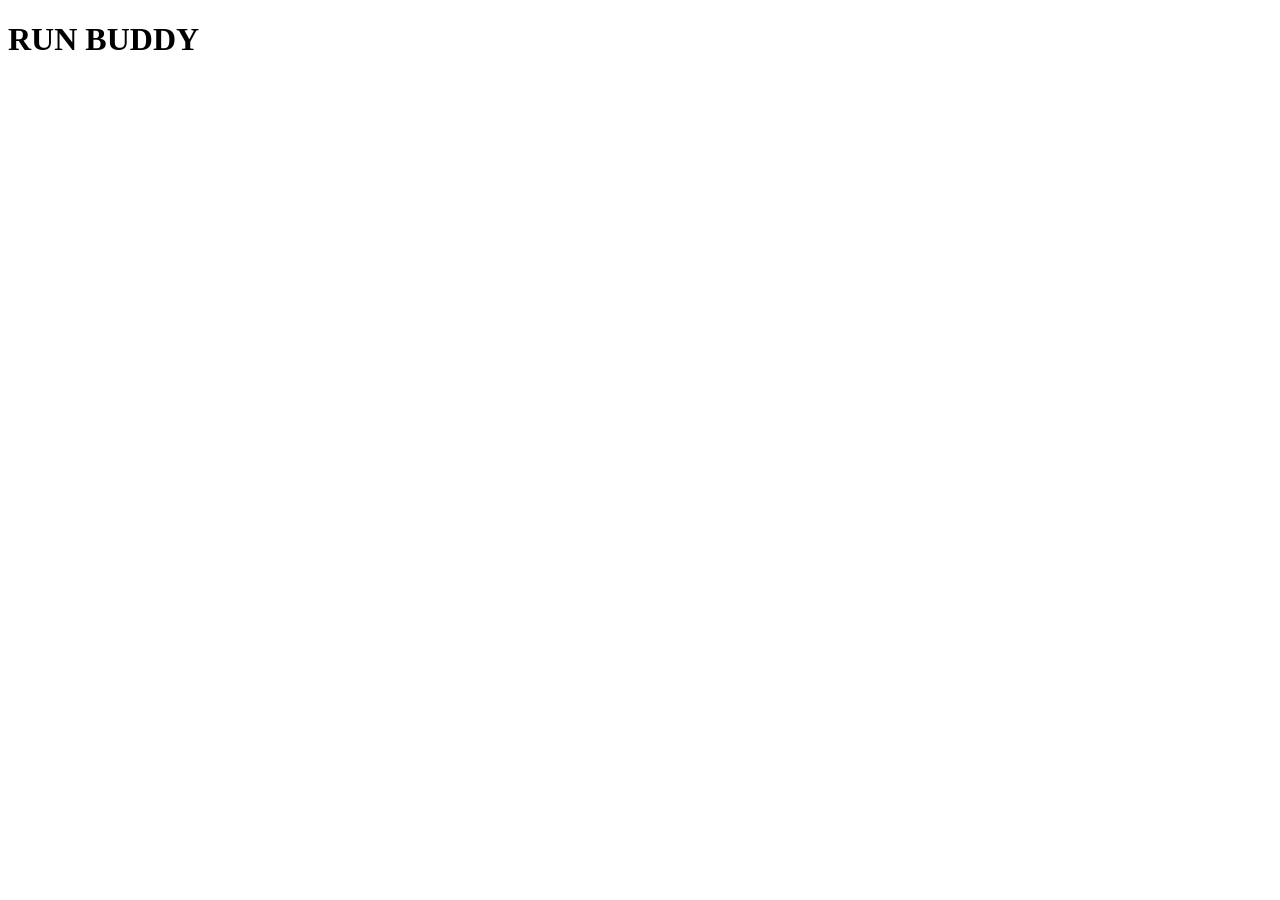
==== index.html @ 057d1fee "html outline and gitignore" ====
<!DOCTYPE html>
<html lang="en">
    <head>
        <meta charset ="UTF-8">
        <title>Run Buddy</title>
    </head>
    <body>
        <div>
            <h1>RUN BUDDY</h1>
          </div>
    </body>
</html>
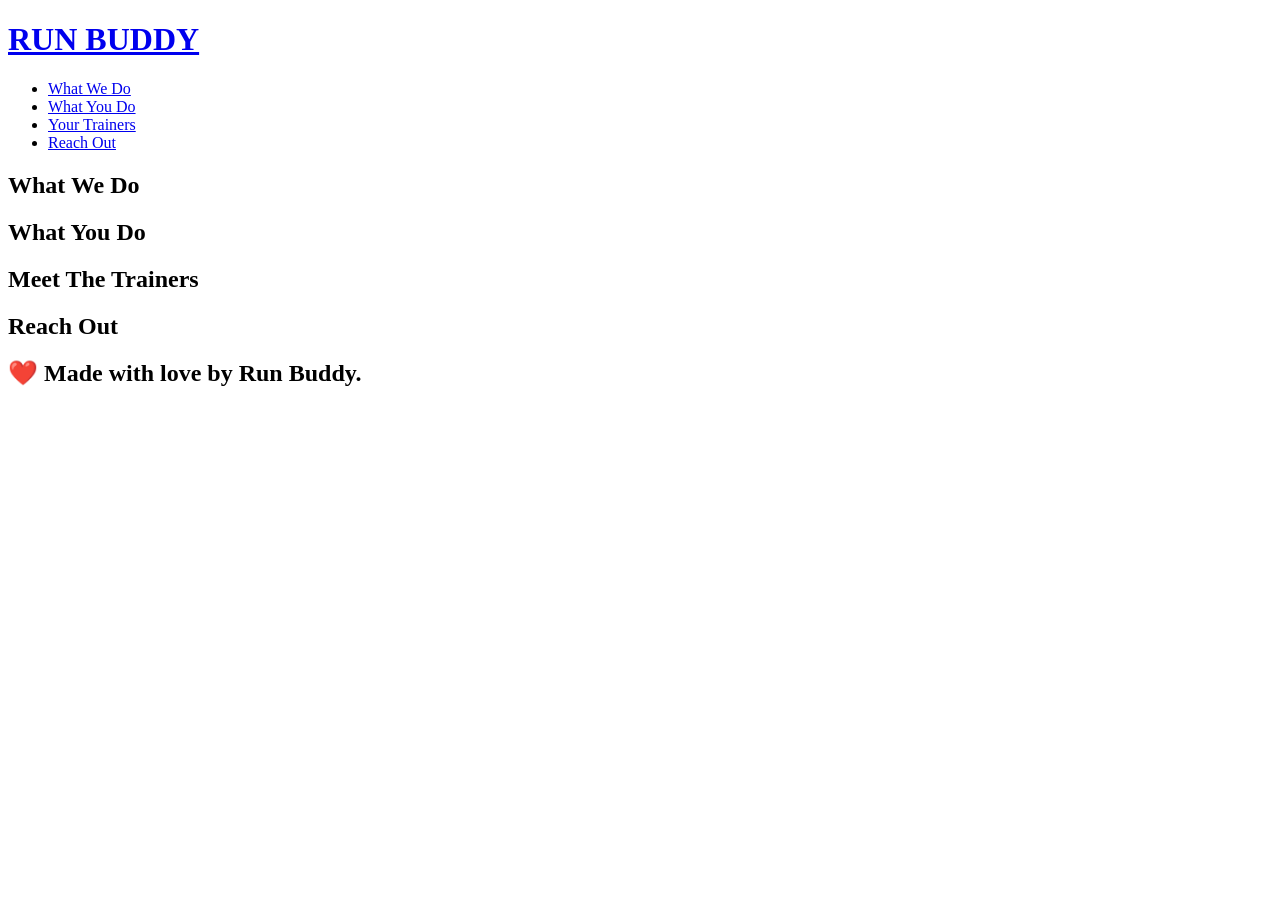
==== commit 2db22060: "index update" ====
--- a/index.html
+++ b/index.html
@@ -4,9 +4,55 @@
         <meta charset ="UTF-8">
         <title>Run Buddy</title>
     </head>
-    <body>
-        <div>
-            <h1>RUN BUDDY</h1>
-          </div>
-    </body>
+    <!-- navigation -->
+<header>
+    <h1>
+        <a href="/">RUN BUDDY</a>
+    </h1>
+    <nav>
+        <ul>
+            <li>
+                <a href="#what-we-do">What We Do</a>
+            </li>
+            <li>
+                <a href="#What-you-do">What You Do</a>
+            </li>
+            <li>
+                <a href="#your-trainers">Your Trainers</a>
+            </li>
+            <li>
+                <a href="#reach-out">Reach Out</a>
+            </li>  
+        </ul>
+    </nav>
+  </header>
+  
+  <!-- hero/jumbotron -->
+  <section>
+  </section>
+  
+  <!-- "what we do" section -->
+  <section>
+    <h2>What We Do</h2>
+  </section>
+  
+  <!-- "what you do" section -->
+  <section>
+    <h2>What You Do</h2>
+  </section>
+  
+  <!-- "meet the trainers" section -->
+  <section>
+    <h2>Meet The Trainers</h2>
+  </section>
+  
+  <!-- "reach out" section -->
+  <section>
+    <h2>Reach Out</h2>
+  </section>
+  
+  <!-- footer -->
+  <footer>
+    <h2>❤️ Made with love by Run Buddy.</h2>
+  </footer>
 </html>
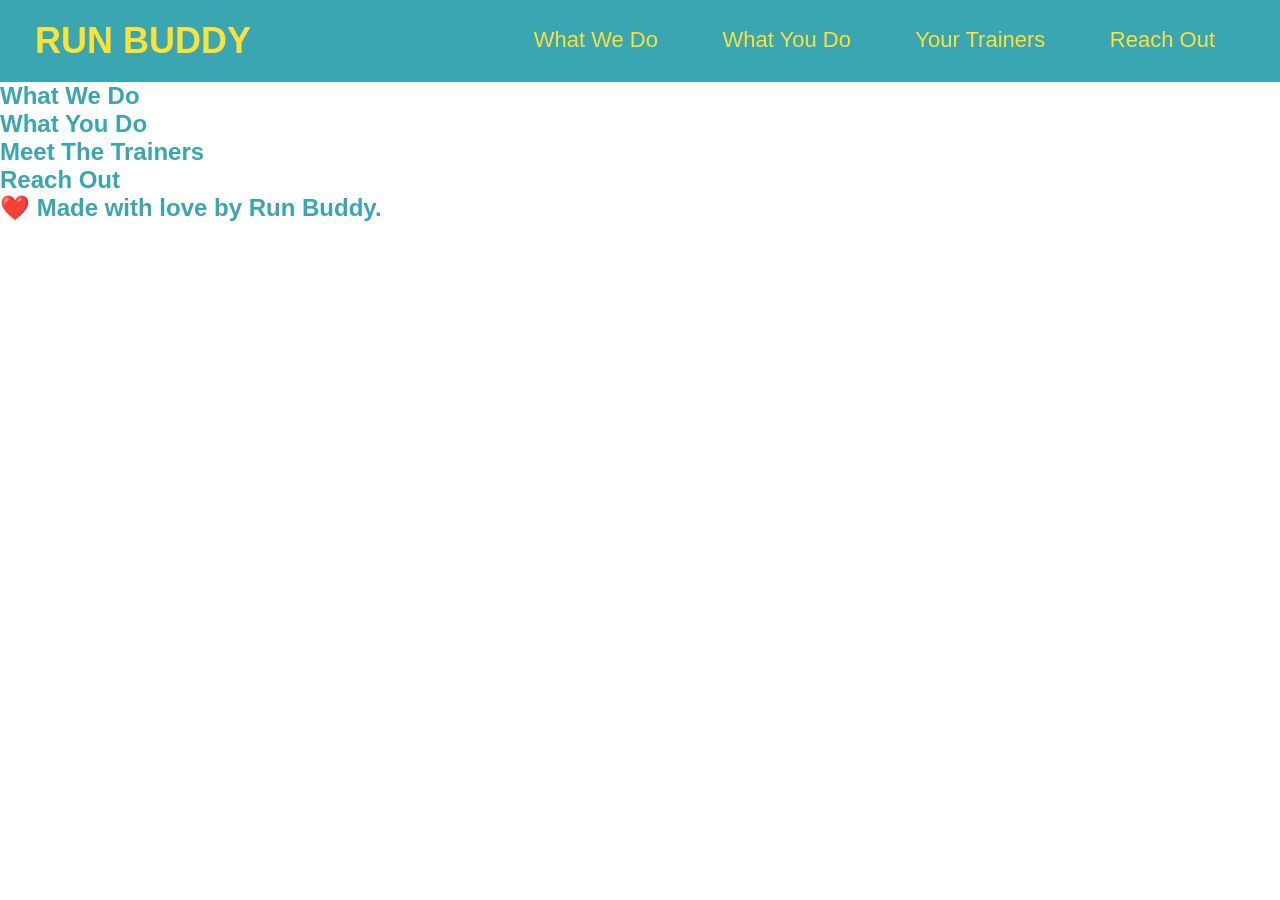
==== commit 38341f9e: "<message-that-describes-the-commit>" ====
--- a/index.html
+++ b/index.html
@@ -3,6 +3,7 @@
     <head>
         <meta charset ="UTF-8">
         <title>Run Buddy</title>
+        <link rel="stylesheet" href="./assets/css/style.css">
     </head>
     <!-- navigation -->
 <header>
--- a/assets/css/style.css
+++ b/assets/css/style.css
@@ -0,0 +1,38 @@
+*{
+    margin: 0;
+    padding: 0;
+}
+body {
+    color: #39a6b2;
+    font-family: Arial, Helvetica, sans-serif;
+}
+/* apply styles to <header>*/
+header {
+    padding: 20px 35px;
+    background-color: #39a6b2 ;
+}
+
+header h1 {
+    font-weight:bold;
+    font-size: 36px;
+    color: #fce138;
+    margin: 0;
+    display: inline;
+}
+
+header a {
+    text-decoration: none;
+    color:#fce138;
+}
+header nav {
+    float: right;
+    margin: 7px 0;
+}
+header nav ul li { 
+    display: inline;
+}
+header nav ul li a { 
+    margin: 0 30px;
+    font-weight: lighter;
+    font-size: 22px;
+}
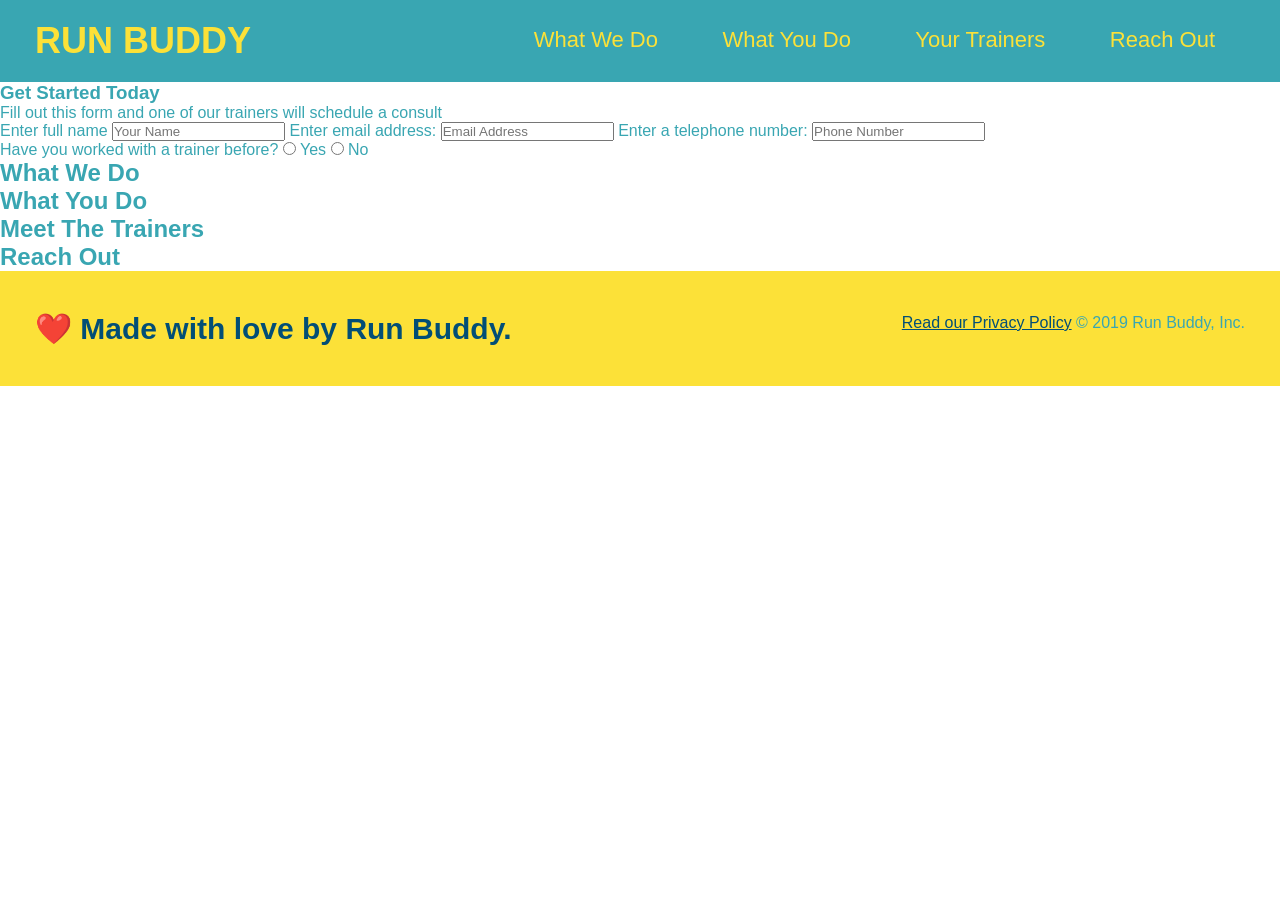
==== commit e7913533: "<index update>" ====
--- a/index.html
+++ b/index.html
@@ -30,7 +30,26 @@
   
   <!-- hero/jumbotron -->
   <section>
-  </section>
+      <div>
+      <h3>Get Started Today</h3>
+      <p>Fill out this form and one of our trainers will schedule a consult</p>
+     <form>
+         <label for="name"> Enter full name </label>
+         <input type ="text" placeholder="Your Name" name="name" id="name"/> 
+         <label for="email">Enter email address:</label>
+         <input type="text" placeholder="Email Address" name="email" id="email" />
+         <label for="phone">Enter a telephone number:</label>
+         <input type="text" placeholder="Phone Number" name="phone" id="phone"/>
+       <p>
+           Have you worked with a trainer before?
+           <input type="radio" name ="trainer-confirm" id="trainer-yes"/>
+           <label for="trainer-yes">Yes</label>
+           <input type="radio" name ="trainer-confirm" id="trainer-no"/>
+           <label for="trainer-yes">No</label>
+       </p>
+        </form>
+    </div>
+ </section>
   
   <!-- "what we do" section -->
   <section>
@@ -55,5 +74,9 @@
   <!-- footer -->
   <footer>
     <h2>❤️ Made with love by Run Buddy.</h2>
+    <div> 
+        <a href="#">Read our Privacy Policy</a>
+        &copy; 2019 Run Buddy, Inc.
+    </div>
   </footer>
 </html>
--- a/assets/css/style.css
+++ b/assets/css/style.css
@@ -1,6 +1,7 @@
 *{
     margin: 0;
     padding: 0;
+    box-sizing: border-box;
 }
 body {
     color: #39a6b2;
@@ -36,3 +37,22 @@
     font-weight: lighter;
     font-size: 22px;
 }
+footer {
+    background: #fce138;
+    width: 100%;
+    padding: 40px 35px;
+}
+footer h2 {
+    display: inline;
+    color:#024e76;
+    font-size: 30px;
+    margin: 0;
+}
+footer div {
+    float: right;
+    line-height: 1.5;
+    text-align: right;
+}
+footer a {
+    color: #024e76;
+}
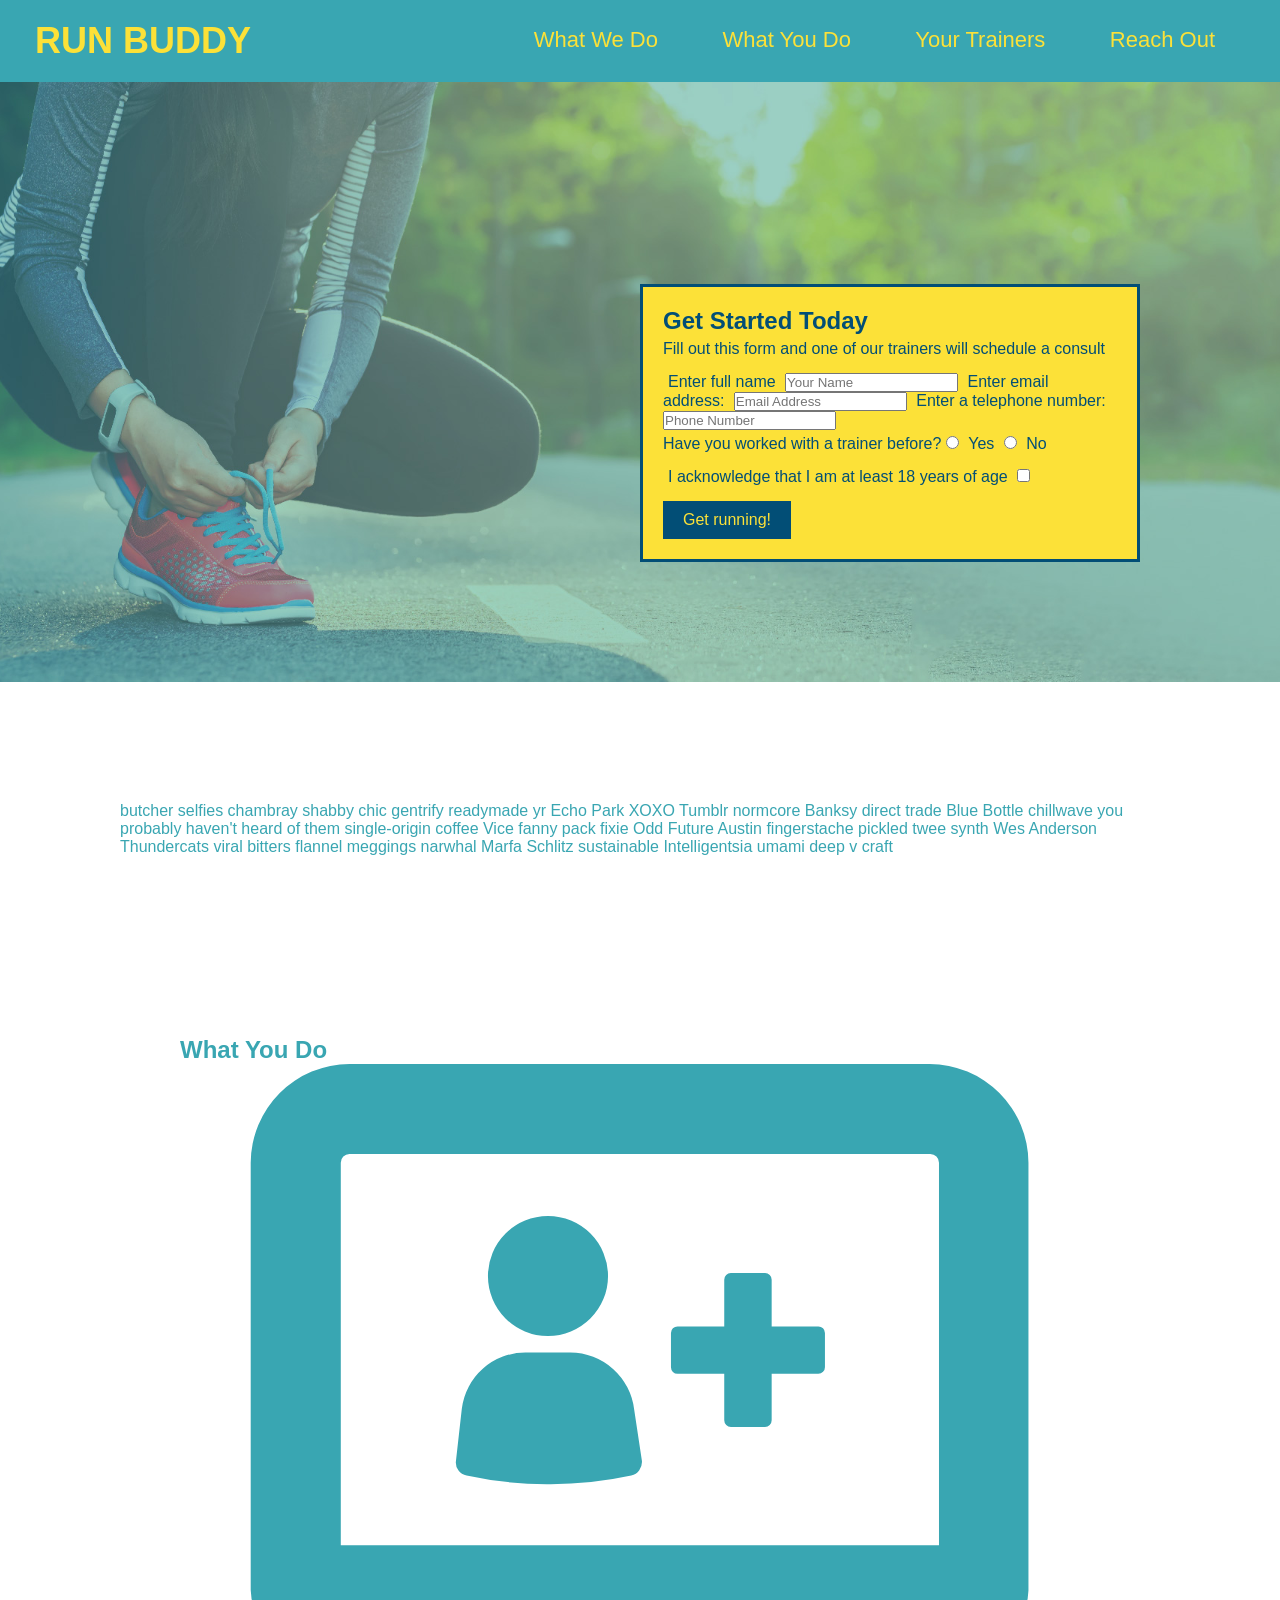
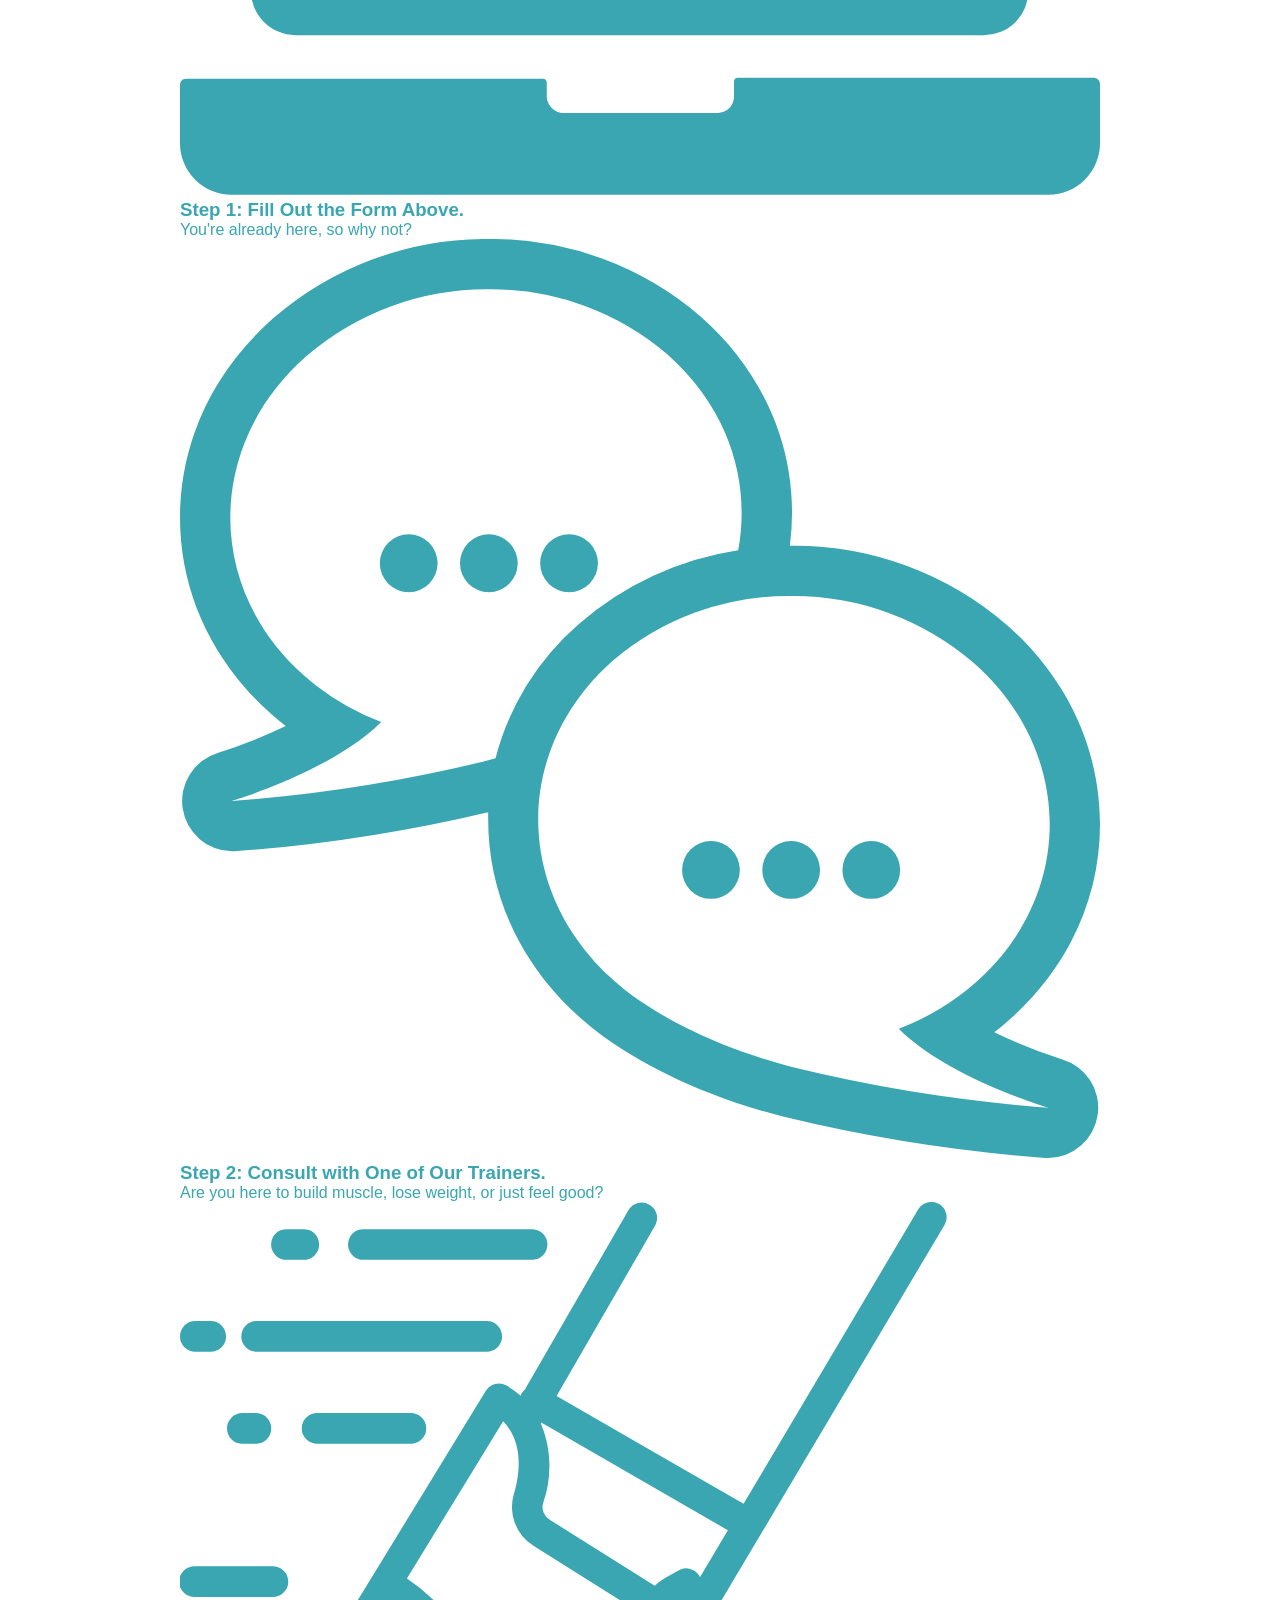
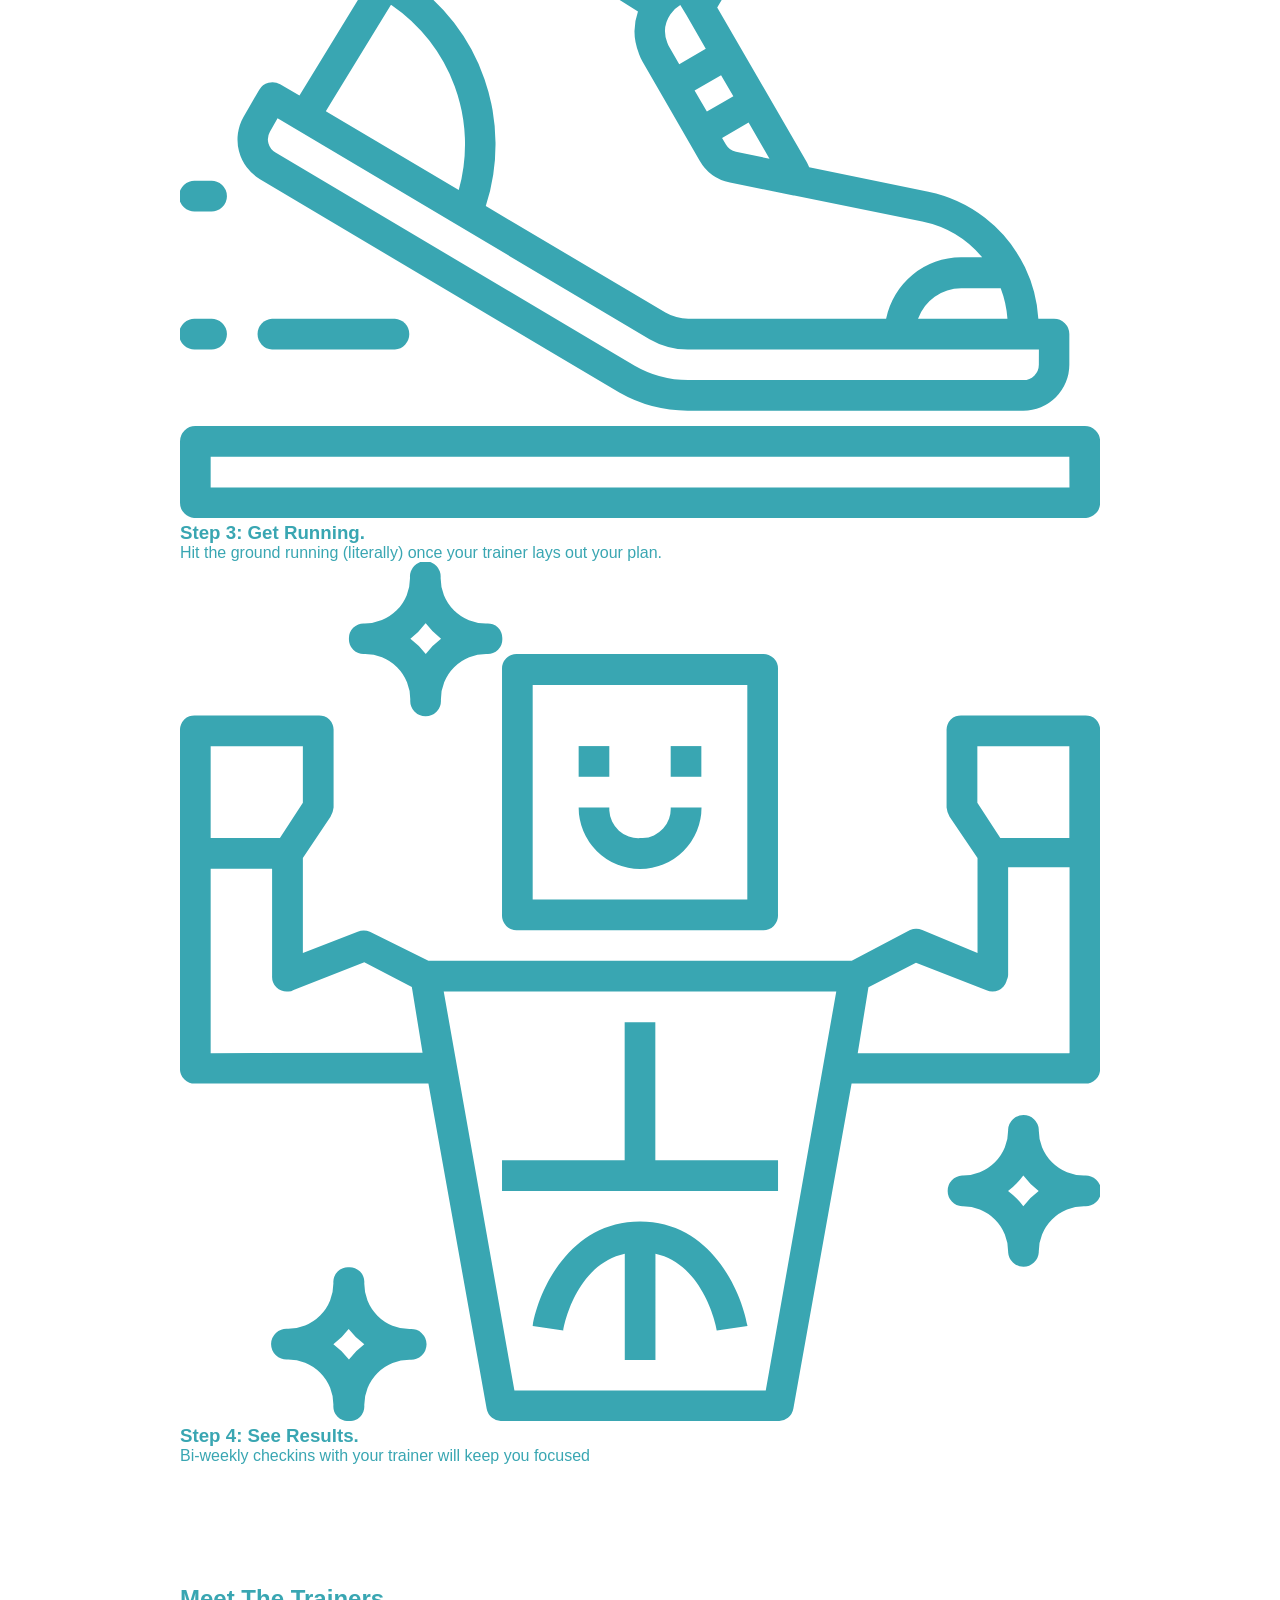
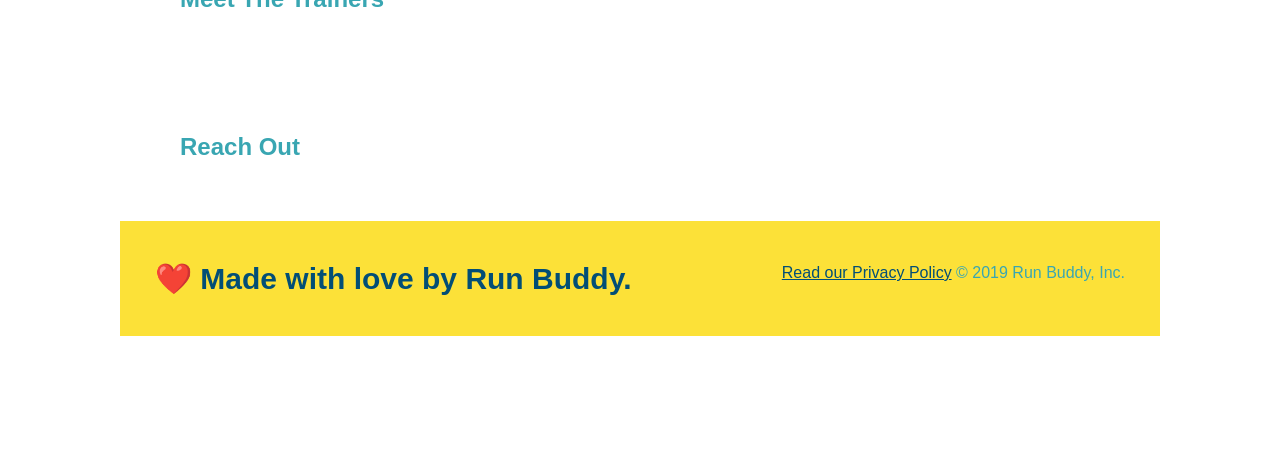
==== commit 83de2a5b: "add what you do icons" ====
--- a/index.html
+++ b/index.html
@@ -27,10 +27,10 @@
         </ul>
     </nav>
   </header>
-  
+  <section class="hero">
   <!-- hero/jumbotron -->
   <section>
-      <div>
+     <div class="hero-form">
       <h3>Get Started Today</h3>
       <p>Fill out this form and one of our trainers will schedule a consult</p>
      <form>
@@ -47,20 +47,56 @@
            <input type="radio" name ="trainer-confirm" id="trainer-no"/>
            <label for="trainer-yes">No</label>
        </p>
+       <p>
+           <label for="checkbox">
+               I acknowledge that I am at least 18 years of age
+           </label>
+           <input type="checkbox" name="age-confirm" id="checkbox"/> 
+       </p>
+       <button type="submit">
+           Get running!
+       </button>
         </form>
     </div>
  </section>
+</section>
   
   <!-- "what we do" section -->
   <section>
-    <h2>What We Do</h2>
-  </section>
+    <section id="what-we-do">    
+    <p>
+        butcher selfies chambray shabby chic gentrify readymade yr Echo Park XOXO Tumblr normcore Banksy direct trade Blue Bottle chillwave you probably haven't heard of them single-origin coffee Vice fanny pack fixie Odd Future Austin fingerstache pickled twee synth Wes Anderson Thundercats viral bitters flannel meggings narwhal Marfa Schlitz sustainable Intelligentsia umami deep v craft
+    </p>
+    </section>
   
   <!-- "what you do" section -->
   <section>
-    <h2>What You Do</h2>
-  </section>
-  
+    <section id="what-you-do">
+        <h2>What You Do</h2>
+        <div>
+        <img src="./assets/images/01-04-svgs (1)/step-1.svg" alt="" />
+        <h3>Step 1: Fill Out the Form Above.</h3>
+        <p>You're already here, so why not?</p>
+      </div>
+    
+      <div>
+        <img src="./assets/images/01-04-svgs (1)/step-2.svg" alt="" />
+        <h3>Step 2: Consult with One of Our Trainers.</h3>
+        <p>Are you here to build muscle, lose weight, or just feel good?</p>
+      </div>
+      
+      <div>
+        <img src="./assets/images/01-04-svgs (1)/step-3.svg" alt="" />
+        <h3>Step 3: Get Running.</h3>
+        <p>Hit the ground running (literally) once your trainer lays out your plan.</p>
+      </div>
+      
+      <div>
+        <img src="./assets/images/01-04-svgs (1)/step-4.svg" alt="" />
+        <h3>Step 4: See Results.</h3>
+        <p>Bi-weekly checkins with your trainer will keep you focused</p>
+      </div>
+    </section>
   <!-- "meet the trainers" section -->
   <section>
     <h2>Meet The Trainers</h2>
@@ -70,7 +106,7 @@
   <section>
     <h2>Reach Out</h2>
   </section>
-  
+
   <!-- footer -->
   <footer>
     <h2>❤️ Made with love by Run Buddy.</h2>
--- a/assets/css/style.css
+++ b/assets/css/style.css
@@ -55,4 +55,54 @@
 }
 footer a {
     color: #024e76;
-}+}
+section {
+    padding: 60px;
+  }
+/*Hero Style Start*/
+.hero {
+    background-image: url(../images/hero-bg.jpg);
+    height: 600px;
+    background-size: cover;
+    background-position: center;
+    position: relative;
+}
+.hero-form {
+    background-color: #fce138;
+    padding: 20px;
+    width: 500px;
+    color: #024e76;
+    border-color: #024e76;
+    border: solid 3px #024e76;
+    position: absolute;
+    bottom: 120px;
+    right: 140px;
+  }
+  .hero-form h3 {
+    font-size: 24px;
+    margin: 0;
+  }
+  
+  .hero-form p {
+    margin: 5px 0 15px 0;
+  }
+  .form-input {
+    border: 1px solid #024e76;
+    display: block;
+    padding: 7px 15px;
+    font-size: 16px;
+    color: #024e76;
+    width: 100%;
+    margin-bottom: 15px;
+  }
+  .hero-form label {
+    margin: 0 5px;
+  }
+  .hero-form button {
+      color: #fce138;
+      background-color: #024e76;
+      border: none;
+      padding: 10px 20px;
+      font-size: 16px;
+  }
+  /* Hero Style End */
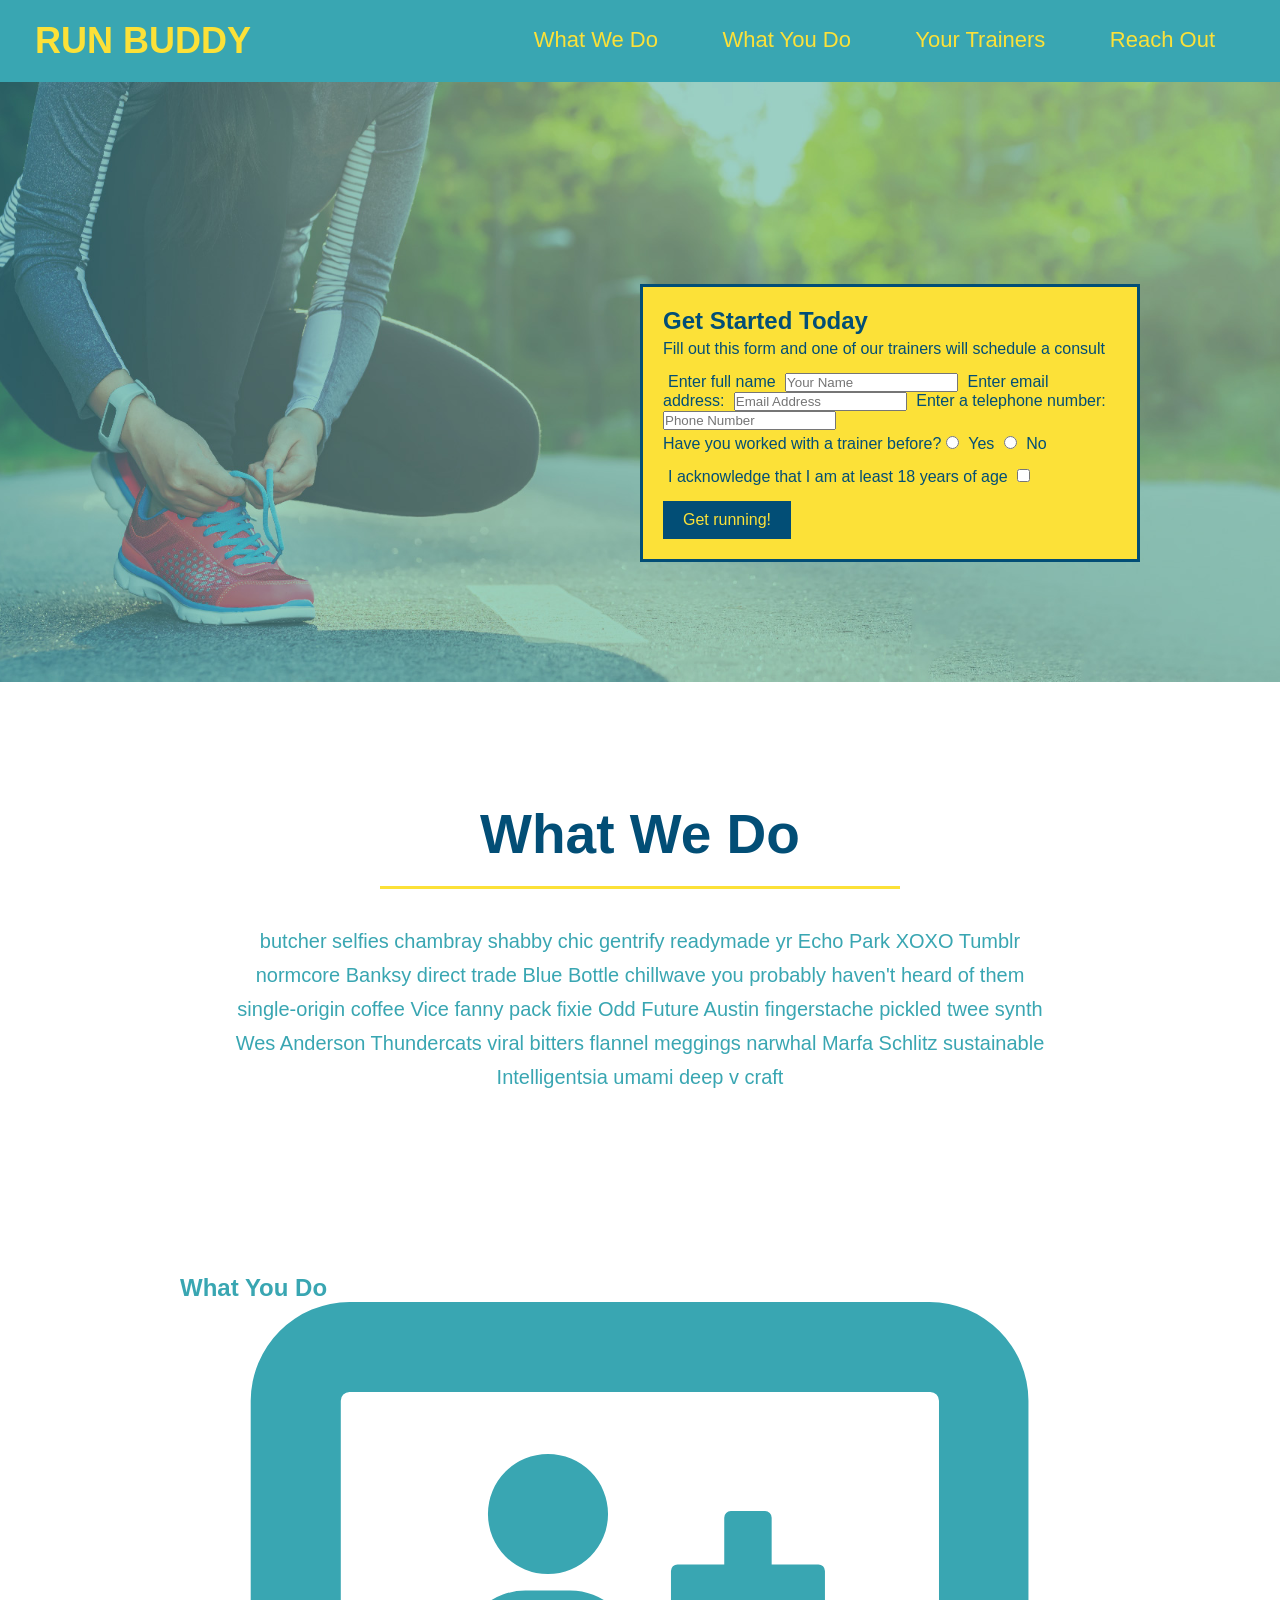
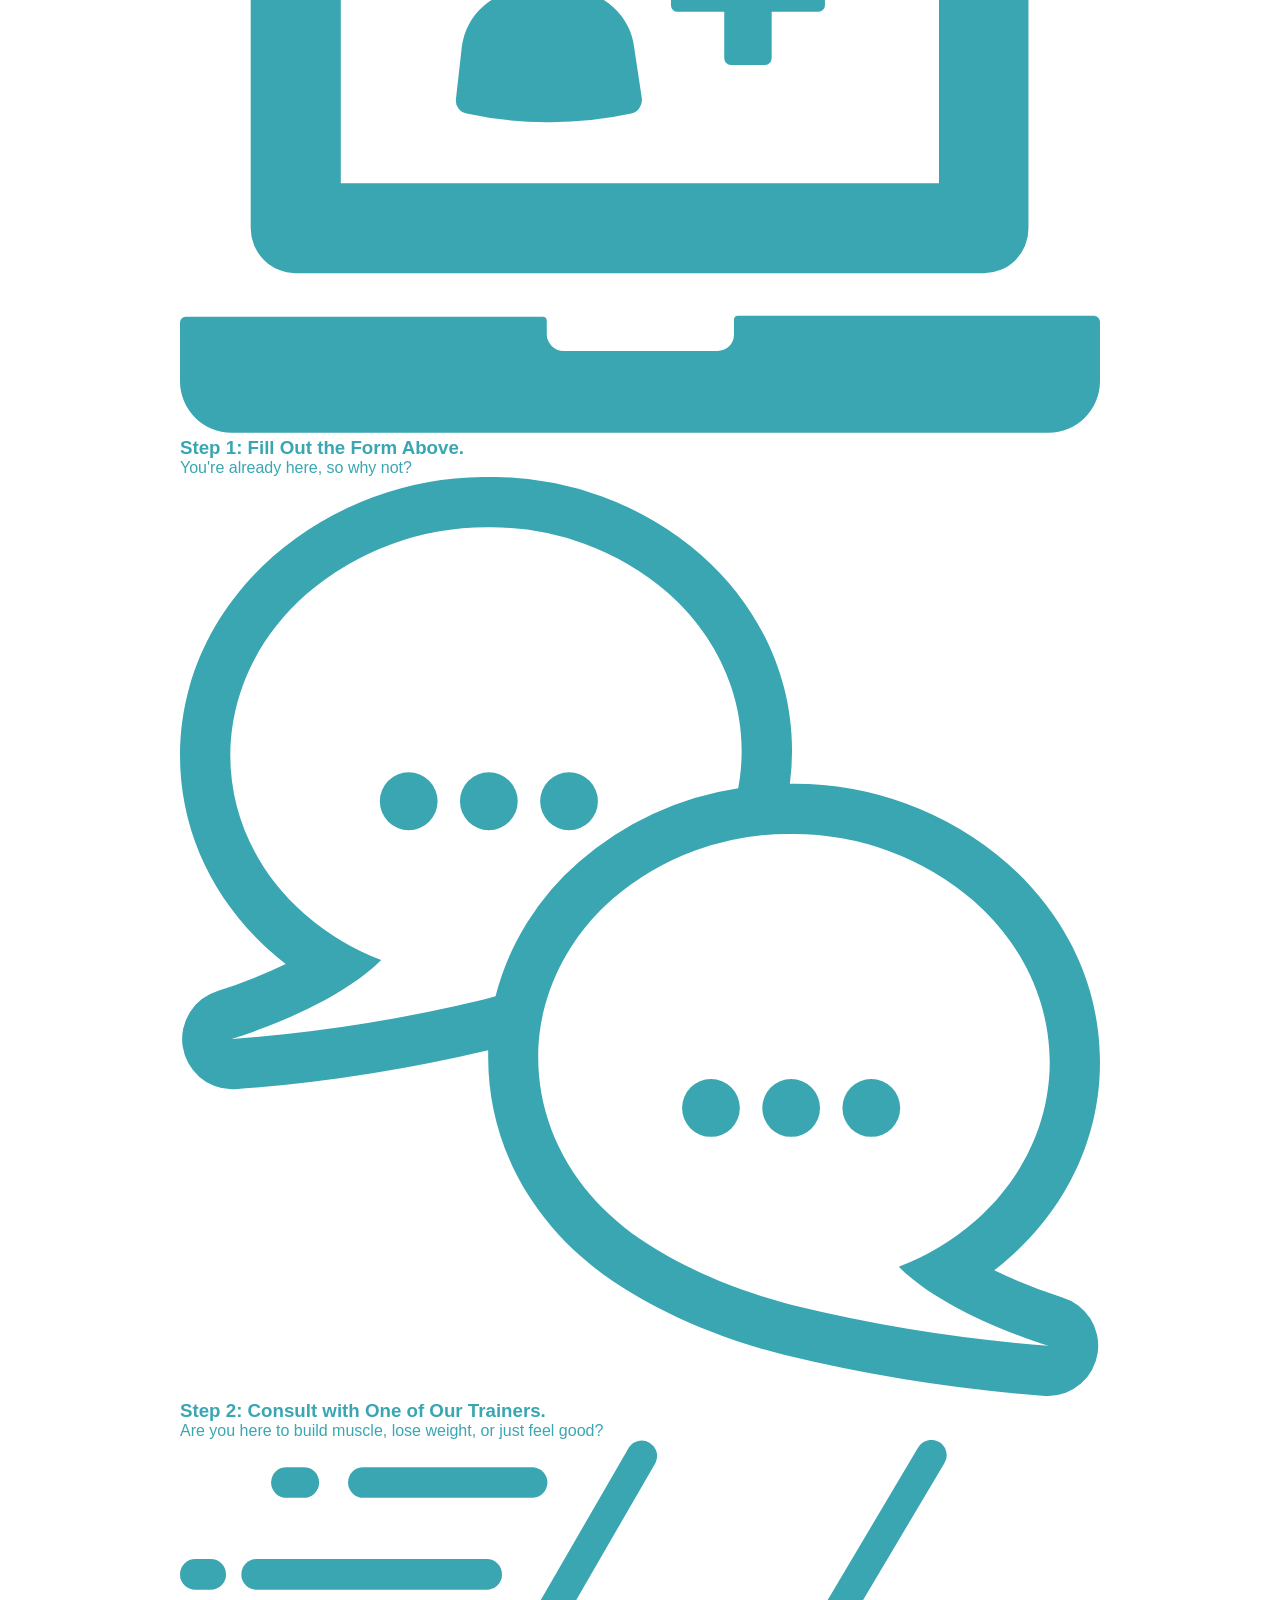
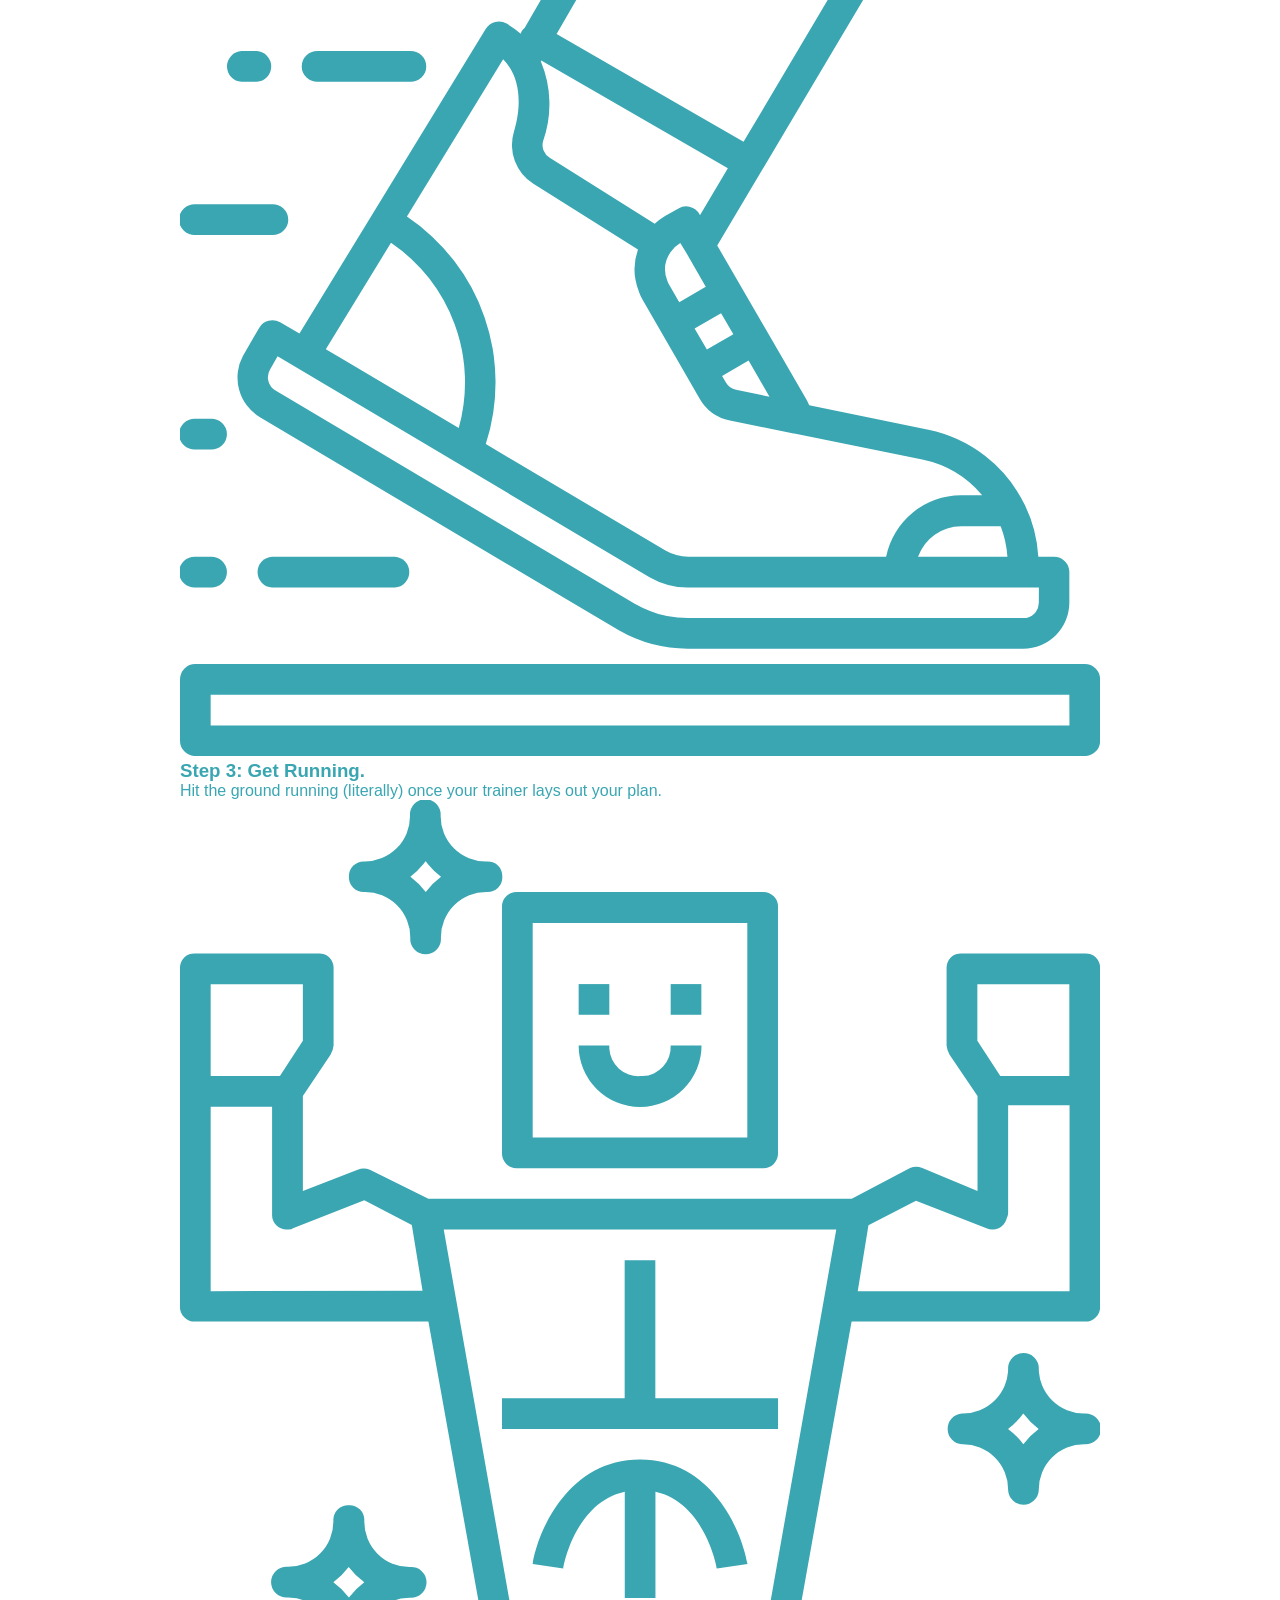
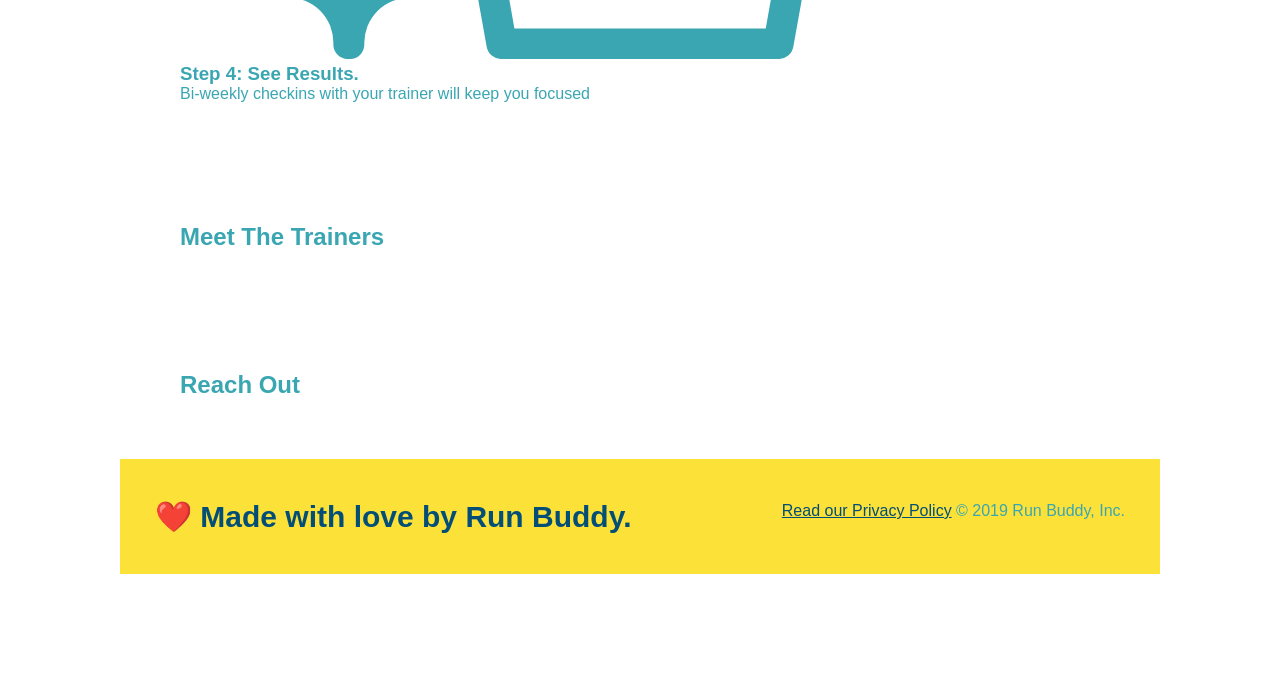
==== commit cefe84b0: "style what you do section" ====
--- a/index.html
+++ b/index.html
@@ -63,7 +63,8 @@
   
   <!-- "what we do" section -->
   <section>
-    <section id="what-we-do">    
+    <section id="what-we-do" class="intro">
+        <h2>What We Do</h2>
     <p>
         butcher selfies chambray shabby chic gentrify readymade yr Echo Park XOXO Tumblr normcore Banksy direct trade Blue Bottle chillwave you probably haven't heard of them single-origin coffee Vice fanny pack fixie Odd Future Austin fingerstache pickled twee synth Wes Anderson Thundercats viral bitters flannel meggings narwhal Marfa Schlitz sustainable Intelligentsia umami deep v craft
     </p>
--- a/assets/css/style.css
+++ b/assets/css/style.css
@@ -37,6 +37,25 @@
     font-weight: lighter;
     font-size: 22px;
 }
+.intro {
+    text-align: center;
+  }
+  .intro h2 {
+    font-size: 55px;
+    color: #024e76;
+    margin-bottom: 35px;
+    padding: 0 100px 20px 100px;
+    border-bottom: 3px solid;
+    border-color: #fce138;
+    display: inline-block;
+  }
+  .intro p {
+    line-height: 1.7;
+    color: #39a6b2;
+    width: 80%;
+    font-size: 20px;
+    margin: 0 auto;
+  }
 footer {
     background: #fce138;
     width: 100%;
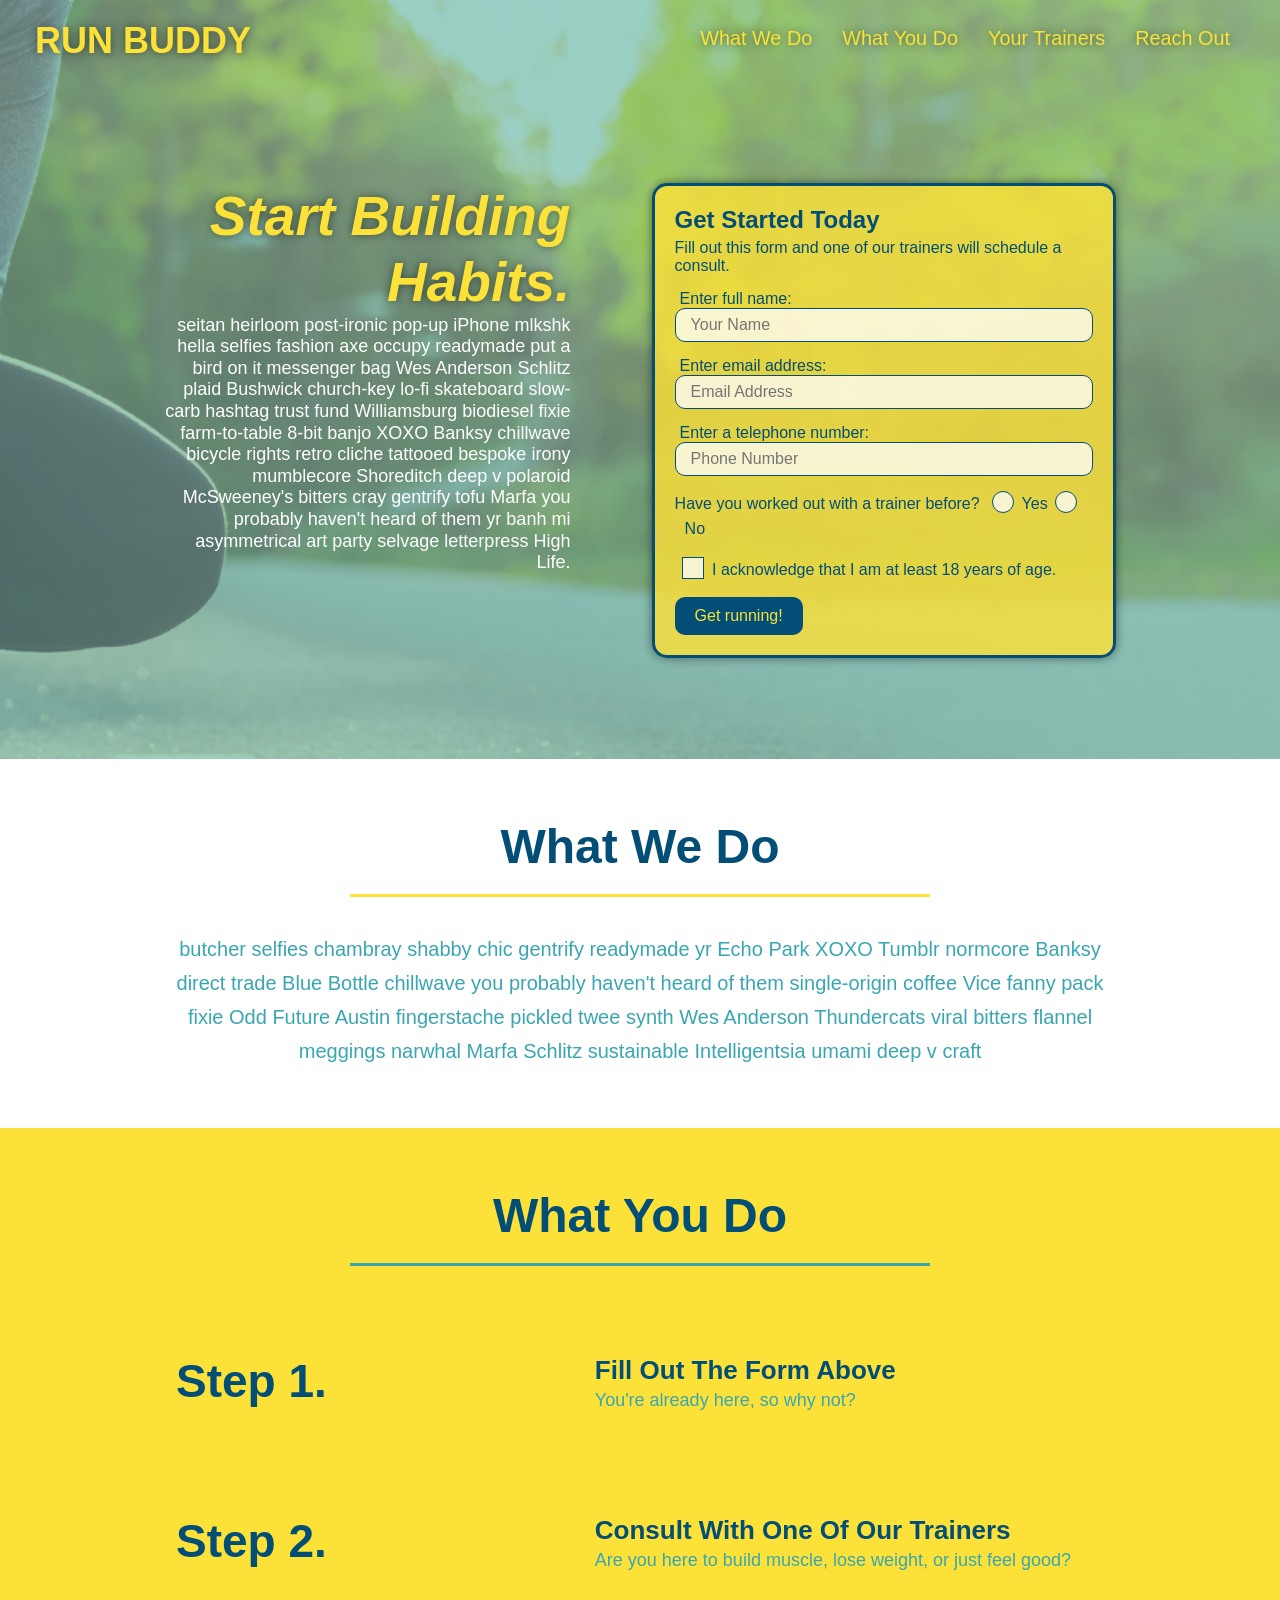
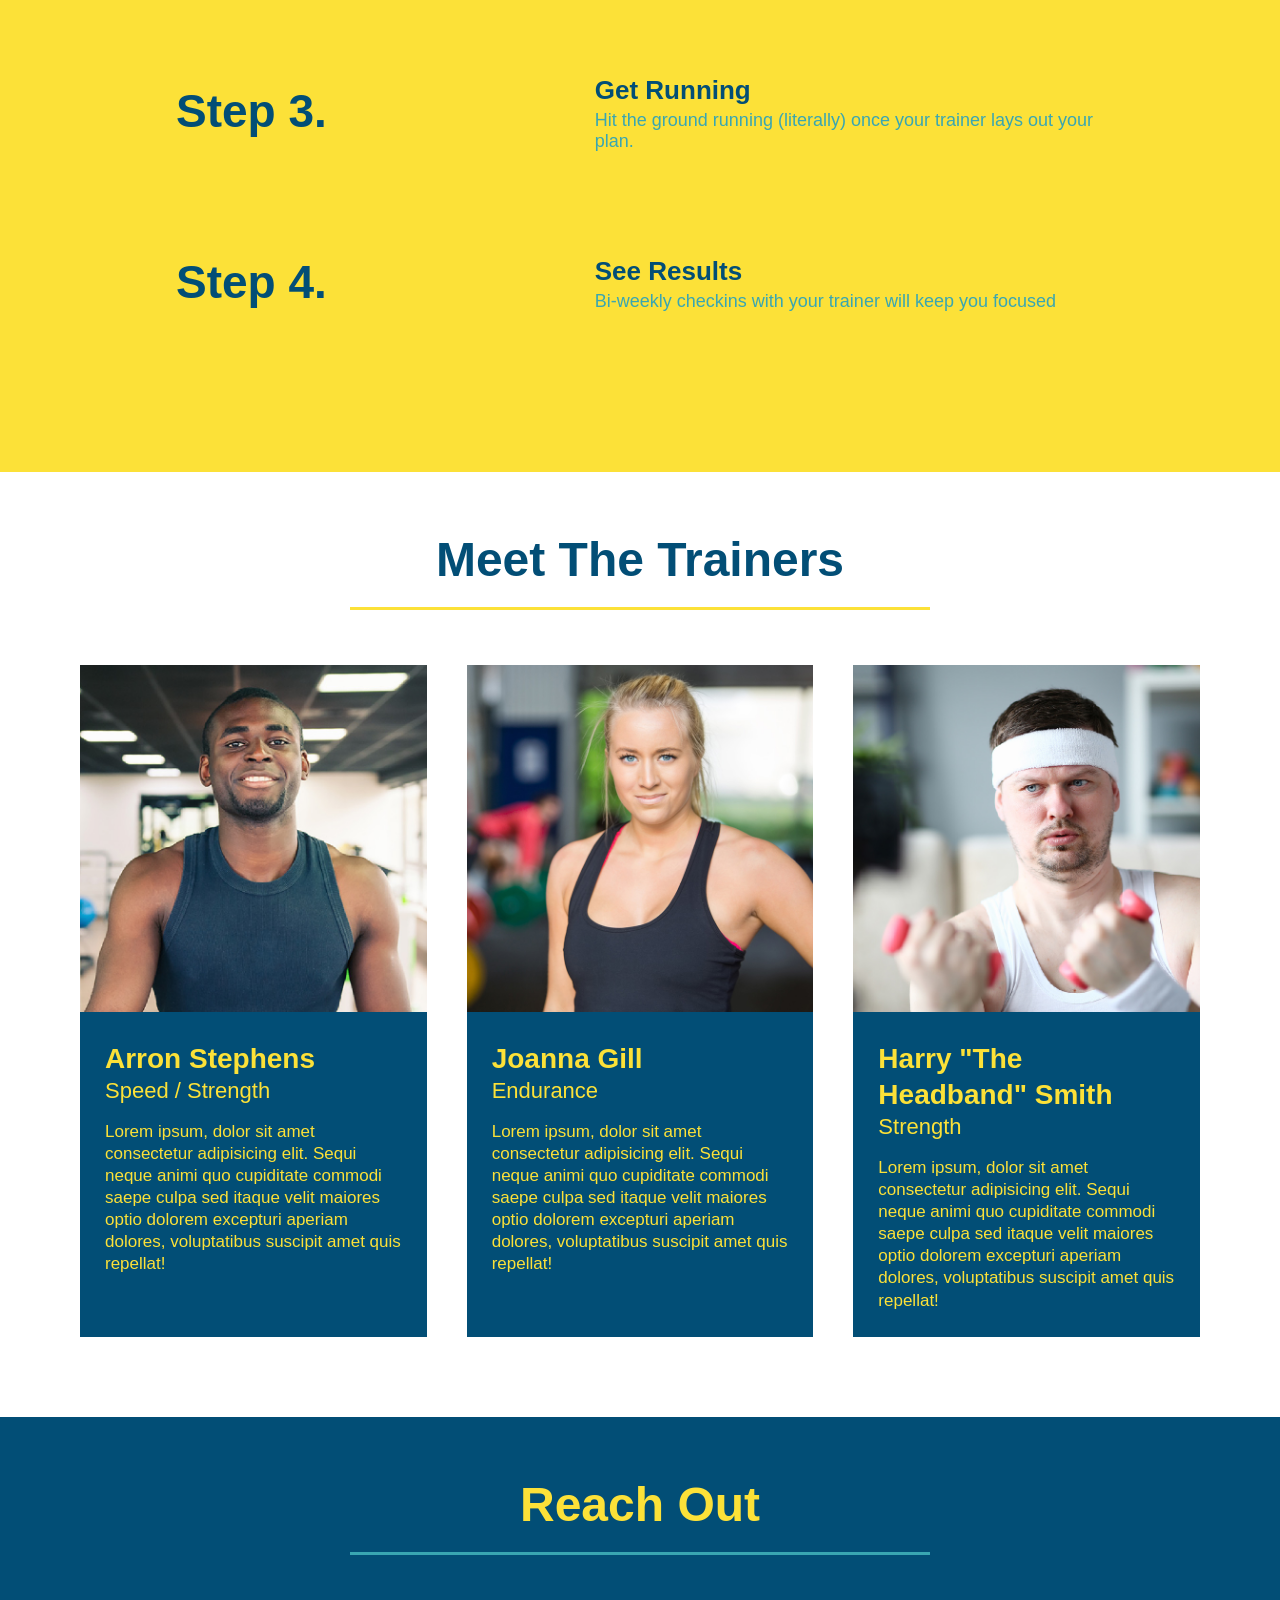
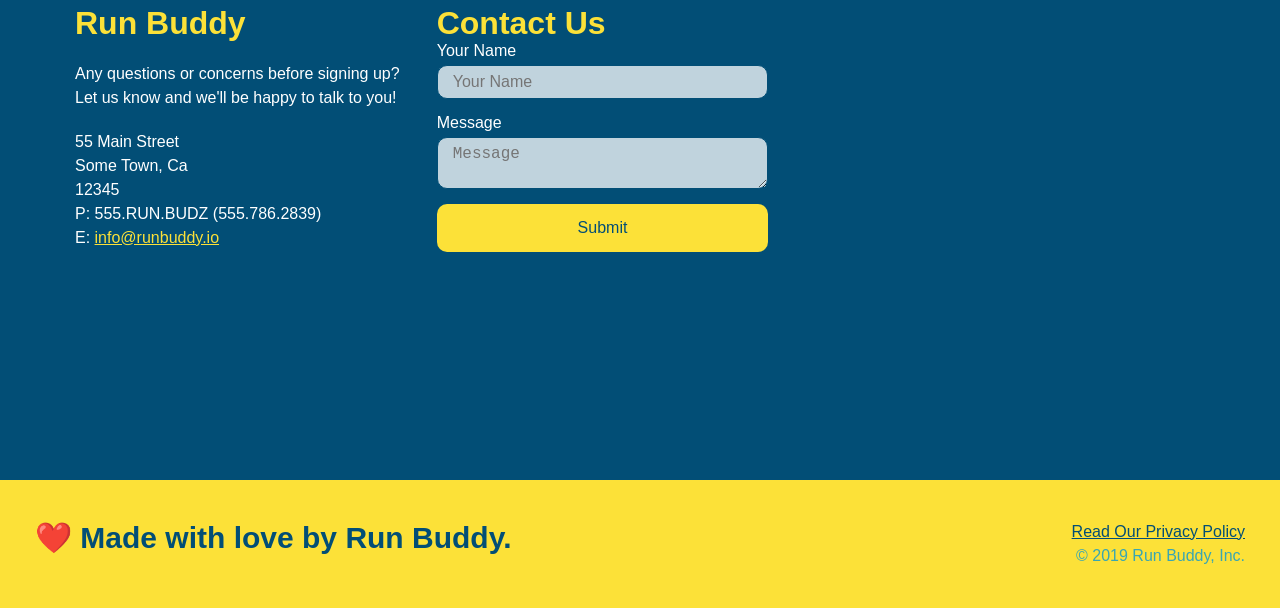
==== commit 7390dc9f: "<final commit>" ====
--- a/index.html
+++ b/index.html
@@ -1,119 +1,269 @@
 <!DOCTYPE html>
 <html lang="en">
-    <head>
-        <meta charset ="UTF-8">
-        <title>Run Buddy</title>
-        <link rel="stylesheet" href="./assets/css/style.css">
-    </head>
-    <!-- navigation -->
-<header>
-    <h1>
-        <a href="/">RUN BUDDY</a>
-    </h1>
-    <nav>
-        <ul>
-            <li>
-                <a href="#what-we-do">What We Do</a>
-            </li>
-            <li>
-                <a href="#What-you-do">What You Do</a>
-            </li>
-            <li>
-                <a href="#your-trainers">Your Trainers</a>
-            </li>
-            <li>
-                <a href="#reach-out">Reach Out</a>
-            </li>  
-        </ul>
-    </nav>
-  </header>
-  <section class="hero">
-  <!-- hero/jumbotron -->
-  <section>
-     <div class="hero-form">
-      <h3>Get Started Today</h3>
-      <p>Fill out this form and one of our trainers will schedule a consult</p>
-     <form>
-         <label for="name"> Enter full name </label>
-         <input type ="text" placeholder="Your Name" name="name" id="name"/> 
-         <label for="email">Enter email address:</label>
-         <input type="text" placeholder="Email Address" name="email" id="email" />
-         <label for="phone">Enter a telephone number:</label>
-         <input type="text" placeholder="Phone Number" name="phone" id="phone"/>
-       <p>
-           Have you worked with a trainer before?
-           <input type="radio" name ="trainer-confirm" id="trainer-yes"/>
-           <label for="trainer-yes">Yes</label>
-           <input type="radio" name ="trainer-confirm" id="trainer-no"/>
-           <label for="trainer-yes">No</label>
-       </p>
-       <p>
-           <label for="checkbox">
-               I acknowledge that I am at least 18 years of age
-           </label>
-           <input type="checkbox" name="age-confirm" id="checkbox"/> 
-       </p>
-       <button type="submit">
-           Get running!
-       </button>
-        </form>
-    </div>
- </section>
-</section>
-  
-  <!-- "what we do" section -->
-  <section>
+
+<head>
+    <meta charset="UTF-8" />
+    <link rel="stylesheet" href="./assets/css/style.css">
+    <title>Run Buddy</title>
+</head>
+
+<body>
+    <!-- navigation tags - block level element -->
+    <header>
+        <h1>
+            <a href="/">RUN BUDDY</a>
+        </h1>
+        <nav>
+            <ul>
+                <li>
+                    <a href="#what-we-do">What We Do</a>
+                </li>
+                <li>
+                    <a href="#what-you-do">What You Do</a>
+                </li>
+                <li>
+                    <a href="#your-trainers">Your Trainers</a>
+                </li>
+                <li>
+                    <a href="#reach-out">Reach Out</a>
+                </li>
+
+            </ul>
+        </nav>
+    </header>
+    <!-- end navigation -->
+
+    <!-- hero/jumbotron -->
+    <section class="hero">
+        <div class="hero-cta">
+            <h2>Start Building Habits.</h2>
+            <p>
+                seitan heirloom post-ironic pop-up iPhone mlkshk hella selfies fashion axe occupy readymade put a bird
+                on it
+                messenger bag Wes Anderson Schlitz plaid Bushwick church-key lo-fi skateboard slow-carb hashtag trust
+                fund
+                Williamsburg biodiesel fixie farm-to-table 8-bit banjo XOXO Banksy chillwave bicycle rights retro cliche
+                tattooed bespoke irony mumblecore Shoreditch deep v polaroid McSweeney's bitters cray gentrify tofu
+                Marfa you
+                probably haven't heard of them yr banh mi asymmetrical art party selvage letterpress High Life.
+            </p>
+        </div>
+
+        <div class="hero-form">
+            <h3>Get Started Today</h3>
+            <p>Fill out this form and one of our trainers will schedule a consult.</p>
+            <form>
+                <label for="name">Enter full name:</label>
+                <input type="text" placeholder="Your Name" id="name" name="name" class="form-input" />
+                <label for="email">Enter email address:</label>
+                <input type="email" placeholder="Email Address" id="email" name="email" class="form-input" />
+                <label for="phone">Enter a telephone number:</label>
+                <input type="tel" placeholder="Phone Number" name="phone" id="phone" class="form-input" />
+                <p>
+                    Have you worked out with a trainer before?
+                    <span class="radio-wrapper">
+                        <input type="radio" name="trainer-confirm" id="trainer-yes" />
+                        <label for="trainer-yes">Yes</label>
+                    </span>
+                    <span class="radio-wrapper">
+                        <input type="radio" name="trainer-confirm" id="trainer-no" />
+                        <label for="trainer-no">No</label>
+                    </span>
+                </p>
+                <p>
+                    <span class="checkbox-wrapper">
+                        <input type="checkbox" name="age-confirm" id="checkbox" />
+                        <label for="checkbox">I acknowledge that I am at least 18 years of age.</label>
+                    </span>
+                </p>
+                <button type="submit">
+                    Get running!
+                </button>
+            </form>
+        </div>
+    </section>
+    <!-- end header -->
+
+    <!-- "what we do" start - <section> -->
     <section id="what-we-do" class="intro">
-        <h2>What We Do</h2>
-    <p>
-        butcher selfies chambray shabby chic gentrify readymade yr Echo Park XOXO Tumblr normcore Banksy direct trade Blue Bottle chillwave you probably haven't heard of them single-origin coffee Vice fanny pack fixie Odd Future Austin fingerstache pickled twee synth Wes Anderson Thundercats viral bitters flannel meggings narwhal Marfa Schlitz sustainable Intelligentsia umami deep v craft
-    </p>
-    </section>
-  
-  <!-- "what you do" section -->
-  <section>
-    <section id="what-you-do">
-        <h2>What You Do</h2>
+        <div class="flex-row">
+            <h2 class="section-title primary-border">
+                What We Do
+            </h2>
+        </div>
+        <div class="flex-row">
+            <p>
+                butcher selfies chambray shabby chic gentrify readymade yr Echo Park XOXO Tumblr normcore Banksy direct
+                trade Blue Bottle chillwave you probably haven't heard of them single-origin coffee Vice fanny pack
+                fixie Odd Future Austin fingerstache pickled twee synth Wes Anderson Thundercats viral bitters flannel
+                meggings narwhal Marfa Schlitz sustainable Intelligentsia umami deep v craft
+            </p>
+        </div>
+    </section>
+    <!-- end "what we do" -->
+
+    <!-- "what you do" start -->
+    <section id="what-you-do" class="steps">
+        <div class="flex-row">
+            <h2 class="section-title secondary-border">
+                What You Do
+            </h2>
+        </div>
+        <div class="step">
+            <h3>Step 1.</h3>
+            <div class="step-info">
+                <div class="step-img">
+                    <img src="./assets/images/step-1.svg" alt="" />
+                </div>
+                <div class="step-text">
+                    <h4>Fill Out The Form Above</h4>
+                    <p>You're already here, so why not?</p>
+                </div>
+            </div>
+        </div>
+        <div class="step">
+            <h3>Step 2.</h3>
+            <div class="step-info">
+                <div class="step-img">
+                    <img src="./assets/images/step-2.svg" alt="" />
+                </div>
+                <div class="step-text">
+                    <h4>Consult With One Of Our Trainers</h4>
+                    <p>Are you here to build muscle, lose weight, or just feel good?</p>
+                </div>
+            </div>
+        </div>
+        <div class="step">
+            <h3>Step 3.</h3>
+            <div class="step-info">
+                <div class="step-img">
+                    <img src="./assets/images/step-3.svg" alt="" />
+                </div>
+                <div class="step-text">
+                    <h4>Get Running</h4>
+                    <p>Hit the ground running (literally) once your trainer lays out your plan.</p>
+                </div>
+            </div>
+        </div>
+        <div class="step">
+            <h3>Step 4.</h3>
+            <div class="step-info">
+                <div class="step-img">
+                    <img src="./assets/images/step-4.svg" alt="" />
+                </div>
+                <div class="step-text">
+                    <h4>See Results</h4>
+                    <p>Bi-weekly checkins with your trainer will keep you focused</p>
+                </div>
+            </div>
+        </div>
+    </section>
+    <!-- "what you do" end -->
+
+    <!-- "meet the trainers" start -->
+    <section id="your-trainers">
+        <div class="flex-row">
+            <h2 class="section-title primary-border">
+                Meet The Trainers
+            </h2>
+        </div>
+
+        <div class="trainers">
+            <article class="trainer">
+                <img src="./assets/images/trainer-1.jpg"
+                    alt="Arron Stephens in his workout clothes, ready to pump iron" />
+                <div class="trainer-bio">
+                    <h3 class="trainer-name">Arron Stephens</h3>
+                    <h4 class="trainer-role">Speed / Strength</h4>
+                    <p>Lorem ipsum, dolor sit amet consectetur adipisicing elit. Sequi neque animi quo cupiditate
+                        commodi saepe culpa sed itaque velit maiores optio dolorem excepturi aperiam dolores,
+                        voluptatibus suscipit amet quis repellat!</p>
+                </div>
+            </article>
+
+            <article class="trainer">
+                <img src="./assets/images/trainer-2.jpg" alt="Joanna Gill cooling off after a work out" />
+                <div class="trainer-bio">
+                    <h3 class="trainer-name">Joanna Gill</h3>
+                    <h4 class="trainer-role">Endurance</h4>
+                    <p>Lorem ipsum, dolor sit amet consectetur adipisicing elit. Sequi neque animi quo cupiditate
+                        commodi saepe culpa sed itaque velit maiores optio dolorem excepturi aperiam dolores,
+                        voluptatibus suscipit amet quis repellat!</p>
+                </div>
+            </article>
+
+            <article class="trainer">
+                <img src="./assets/images/trainer-3.jpg"
+                    alt="Harry Smith wearing a headband and lifting comically small pink weights" />
+                <div class="trainer-bio">
+                    <h3 class="trainer-name">Harry "The Headband" Smith</h3>
+                    <h4 class="trainer-role">Strength</h4>
+                    <p>Lorem ipsum, dolor sit amet consectetur adipisicing elit. Sequi neque animi quo cupiditate
+                        commodi saepe culpa sed itaque velit maiores optio dolorem excepturi aperiam dolores,
+                        voluptatibus suscipit amet quis repellat!</p>
+                </div>
+            </article>
+        </div>
+    </section>
+    <!-- "meet the trainers" end -->
+
+    <!-- "reach out" start -->
+    <section id="reach-out" class="contact">
+        <div class="flex-row">
+            <h2 class="section-title secondary-border">
+                Reach Out
+            </h2>
+        </div>
+
+        <div class="contact-info">
+            <div>
+                <h3>Run Buddy</h3>
+                <p>
+                    Any questions or concerns before signing up?
+                    <br />
+                    Let us know and we'll be happy to talk to you!
+                </p>
+
+                <address>
+                    55 Main Street <br />
+                    Some Town, Ca <br />
+                    12345<br />
+                    P: 555.RUN.BUDZ (555.786.2839)<br />
+                    E: <a href="mailto:info@runbuddy.io">info@runbuddy.io</a>
+                </address>
+
+            </div>
+
+            <div class="contact-form">
+                <h3>Contact Us</h3>
+                <form>
+                    <label for="contact-name">Your Name</label>
+                    <input type="text" id="contact-name" placeholder="Your Name" />
+
+                    <label for="contact-message">Message</label>
+                    <textarea id="contact-message" placeholder="Message"></textarea>
+
+                    <button type="submit">Submit</button>
+                </form>
+            </div>
+
+            <iframe
+                src="https://www.google.com/maps/embed?pb=!1m18!1m12!1m3!1d3107.475317281193!2d-77.28598628465117!3d38.84447547957887!2m3!1f0!2f0!3f0!3m2!1i1024!2i768!4f13.1!3m3!1m2!1s0x89b64d44a88a246f%3A0x891656907477308f!2s3895%20Fairfax%20Square%2C%20Fairfax%2C%20VA%2022031!5e0!3m2!1sko!2sus!4v1640215371426!5m2!1sko!2sus"
+                frameborder="0" style="border:0" allowfullscreen>
+            </iframe>
+        </div>
+    </section>
+    <!-- "reach out" end -->
+
+    <!-- footer -->
+    <footer>
+        <h2>❤️ Made with love by Run Buddy.</h2>
         <div>
-        <img src="./assets/images/01-04-svgs (1)/step-1.svg" alt="" />
-        <h3>Step 1: Fill Out the Form Above.</h3>
-        <p>You're already here, so why not?</p>
-      </div>
-    
-      <div>
-        <img src="./assets/images/01-04-svgs (1)/step-2.svg" alt="" />
-        <h3>Step 2: Consult with One of Our Trainers.</h3>
-        <p>Are you here to build muscle, lose weight, or just feel good?</p>
-      </div>
-      
-      <div>
-        <img src="./assets/images/01-04-svgs (1)/step-3.svg" alt="" />
-        <h3>Step 3: Get Running.</h3>
-        <p>Hit the ground running (literally) once your trainer lays out your plan.</p>
-      </div>
-      
-      <div>
-        <img src="./assets/images/01-04-svgs (1)/step-4.svg" alt="" />
-        <h3>Step 4: See Results.</h3>
-        <p>Bi-weekly checkins with your trainer will keep you focused</p>
-      </div>
-    </section>
-  <!-- "meet the trainers" section -->
-  <section>
-    <h2>Meet The Trainers</h2>
-  </section>
-  
-  <!-- "reach out" section -->
-  <section>
-    <h2>Reach Out</h2>
-  </section>
-
-  <!-- footer -->
-  <footer>
-    <h2>❤️ Made with love by Run Buddy.</h2>
-    <div> 
-        <a href="#">Read our Privacy Policy</a>
-        &copy; 2019 Run Buddy, Inc.
-    </div>
-  </footer>
+            <a href="./privacy-policy.html">Read Our Privacy Policy</a><br />
+            &copy; 2019 Run Buddy, Inc.
+        </div>
+    </footer>
+    <!-- footer end -->
+</body>
+
 </html>
--- a/assets/css/style.css
+++ b/assets/css/style.css
@@ -1,127 +1,599 @@
-*{
+:root {
+    --primary-color: #fce138;
+    --secondary-color: #024e76;
+    --tertiary-color: #39a6b2;
+  }
+  
+  * {
+    box-sizing: border-box;
     margin: 0;
     padding: 0;
-    box-sizing: border-box;
-}
-body {
-    color: #39a6b2;
-    font-family: Arial, Helvetica, sans-serif;
-}
-/* apply styles to <header>*/
-header {
+  }
+  
+  body {
+    color: var(--tertiary-color);
+    font-family: Helvetica, Arial, sans-serif;
+  }
+  
+  /* HEADER / NAV BAR STYLES START */
+  
+  header {
     padding: 20px 35px;
-    background-color: #39a6b2 ;
-}
-
-header h1 {
-    font-weight:bold;
+    background-color: var(--tertiary-color);
+    display: flex;
+    justify-content: space-between;
+    flex-wrap: wrap;
+    position: sticky;
+    position: -webkit-sticky;
+    top: 0;
+    background-image: url('../images/hero-bg.jpg');
+    background-size: cover;
+    background-attachment: fixed;
+    background-position: 80%;
+    z-index: 9999;
+  }
+  
+  header h1 {
+    font-weight: bold;
+    margin: 0;
     font-size: 36px;
-    color: #fce138;
-    margin: 0;
-    display: inline;
-}
-
-header a {
+    color: var(--primary-color);
+    text-shadow: 0 0 10px rgba(0, 0, 0, 0.5);
+  }
+  
+  header a {
     text-decoration: none;
-    color:#fce138;
-}
-header nav {
-    float: right;
+    color: var(--primary-color);
+  }
+  
+  header nav {
     margin: 7px 0;
-}
-header nav ul li { 
-    display: inline;
-}
-header nav ul li a { 
-    margin: 0 30px;
+  }
+  
+  header nav ul {
+    display: flex;
+    flex-wrap: wrap;
+    justify-content: space-between;
+    align-items: center;
+    list-style: none;
+  }
+  
+  header nav ul li a {
+    padding: 10px 15px;
     font-weight: lighter;
-    font-size: 22px;
-}
-.intro {
-    text-align: center;
-  }
-  .intro h2 {
-    font-size: 55px;
-    color: #024e76;
-    margin-bottom: 35px;
-    padding: 0 100px 20px 100px;
-    border-bottom: 3px solid;
-    border-color: #fce138;
-    display: inline-block;
-  }
-  .intro p {
-    line-height: 1.7;
-    color: #39a6b2;
-    width: 80%;
-    font-size: 20px;
-    margin: 0 auto;
-  }
-footer {
-    background: #fce138;
+    font-size: 1.55vw;
+    text-shadow: 0 0 10px rgba(0, 0, 0, 0.5);
+  }
+  
+  header nav ul li a:hover {
+    background: var(--primary-color);
+    color: var(--secondary-color);
+    border-radius: 15px;
+    text-shadow: none;
+  }
+  
+  /* HEADER / NAVBAR STYLES END */
+  
+  /* FOOTER STYLES START */
+  footer {
+    background: var(--primary-color);
+    padding: 40px 35px;
+    display: flex;
+    justify-content: space-between;
+    flex-wrap: wrap;
     width: 100%;
-    padding: 40px 35px;
-}
-footer h2 {
-    display: inline;
-    color:#024e76;
+  }
+  
+  footer h2 {
+    color: var(--secondary-color);
     font-size: 30px;
     margin: 0;
-}
-footer div {
-    float: right;
+  }
+  
+  footer div {
     line-height: 1.5;
     text-align: right;
-}
-footer a {
-    color: #024e76;
-}
-section {
+  }
+  
+  footer a {
+    color: var(--secondary-color);
+  }
+  /* END FOOTER STYLES */
+  
+  /* STYLE ALL SECTION TAGS */
+  section {
     padding: 60px;
   }
-/*Hero Style Start*/
-.hero {
-    background-image: url(../images/hero-bg.jpg);
-    height: 600px;
+  
+  /* HERO STYLES START */
+  .hero {
+    background-image: url('../images/hero-bg.jpg');
     background-size: cover;
-    background-position: center;
-    position: relative;
-}
-.hero-form {
-    background-color: #fce138;
+    display: flex;
+    justify-content: center;
+    flex-wrap: wrap;
+    align-items: flex-start;
+    background-attachment: fixed;
+    background-position: 80%;
+  }
+  
+  .hero-cta {
+    width: 35%;
+    text-align: right;
+    margin: 3.5%;
+    color: #fff;
+    font-size: 18px;
+    line-height: 1.2;
+  }
+  
+  .hero-cta h2 {
+    font-style: italic;
+    font-size: 55px;
+    color: var(--primary-color);
+    text-shadow: 0 0 10px rgba(0, 0, 0, 0.5);
+  }
+  
+  .hero-form {
+    border: 3px solid var(--secondary-color);
+    background-color: rgba(255, 225, 56, 0.8);
     padding: 20px;
-    width: 500px;
-    color: #024e76;
-    border-color: #024e76;
-    border: solid 3px #024e76;
-    position: absolute;
-    bottom: 120px;
-    right: 140px;
-  }
+    color: var(--secondary-color);
+    width: 40%;
+    margin: 3.5%;
+    border-radius: 15px;
+    box-shadow: 0 0 10px rgba(0, 0, 0, 0.5);
+  }
+  
+  .hero-form button:hover {
+    background-color: var(--tertiary-color);
+  }
+  
   .hero-form h3 {
     font-size: 24px;
     margin: 0;
   }
-  
   .hero-form p {
     margin: 5px 0 15px 0;
   }
+  
   .form-input {
-    border: 1px solid #024e76;
+    border: 1px solid var(--secondary-color);
     display: block;
     padding: 7px 15px;
     font-size: 16px;
-    color: #024e76;
+    color: var(--secondary-color);
     width: 100%;
     margin-bottom: 15px;
-  }
+    border-radius: 10px;
+    background-color: rgba(255, 255, 255, 0.75);
+  }
+  
+  .form-input:focus {
+    background-color: rgba(255, 255, 255, 1);
+    outline: none;
+  }
+  
   .hero-form label {
     margin: 0 5px;
   }
+  
   .hero-form button {
-      color: #fce138;
-      background-color: #024e76;
-      border: none;
-      padding: 10px 20px;
-      font-size: 16px;
-  }
-  /* Hero Style End */+    color: var(--primary-color);
+    background-color: var(--secondary-color);
+    border: none;
+    padding: 10px 20px;
+    font-size: 16px;
+    border-radius: 10px;
+  }
+  
+  .checkbox-wrapper input,
+  .radio-wrapper input {
+    opacity: 0;
+  }
+  
+  .checkbox-wrapper label,
+  .radio-wrapper label {
+    position: relative;
+    left: 10px;
+    margin: 10px;
+    line-height: 1.6;
+  }
+  
+  .checkbox-wrapper label::before,
+  .radio-wrapper label::before {
+    content: '';
+    height: 20px;
+    width: 20px;
+    background: rgba(255, 255, 255, 0.75);
+    border: 1px solid var(--secondary-color);
+    position: absolute;
+    top: -4px;
+    left: -30px;
+  }
+  
+  .radio-wrapper label::before {
+    border-radius: 50%;
+  }
+  
+  .radio-wrapper label::after {
+    content: '';
+    height: 20px;
+    width: 20px;
+    border-radius: 50%;
+    background: var(--secondary-color);
+    position: absolute;
+    left: -29px;
+    top: -3px;
+    background-image: radial-gradient(
+      circle,
+      var(--tertiary-color),
+      var(--secondary-color)
+    );
+  }
+  
+  .checkbox-wrapper label::after {
+    content: '';
+    height: 6px;
+    width: 14px;
+    border-left: 2px solid var(--secondary-color);
+    border-bottom: 2px solid var(--secondary-color);
+    position: absolute;
+    left: -26px;
+    top: 1px;
+    transform: rotate(-58deg);
+  }
+  
+  .checkbox-wrapper input + label::after,
+  .radio-wrapper input + label::after {
+    content: none;
+  }
+  
+  .checkbox-wrapper input:checked + label::after,
+  .radio-wrapper input:checked + label::after {
+    content: '';
+  }
+  /* HERO STYLES END */
+  
+  /* SECTION TITLE STYLES START */
+  .section-title {
+    font-size: 48px;
+    border-bottom: 3px solid;
+    color: var(--secondary-color);
+    padding-bottom: 20px;
+    text-align: center;
+    margin: 0 auto 35px auto;
+    width: 50%;
+  }
+  
+  .primary-border {
+    border-color: var(--primary-color);
+  }
+  
+  .secondary-border {
+    border-color: var(--tertiary-color);
+  }
+  /* SECTION TITLE STYLES END */
+  
+  /* WHAT WE DO STYLES */
+  .intro p {
+    line-height: 1.7;
+    color: var(--tertiary-color);
+    width: 80%;
+    margin: 0 auto;
+    font-size: 20px;
+    text-align: center;
+  }
+  /* WHAT YOU DO STYLES END */
+  
+  /* WHAT YOU DO STYLES START */
+  .steps {
+    background: var(--primary-color);
+  }
+  
+  .step {
+    margin: 50px auto;
+    padding-bottom: 50px;
+    width: 80%;
+    display: flex;
+    flex-wrap: wrap;
+    align-items: center;
+    justify-content: space-between;
+  }
+  
+  .step:last-child {
+    border-bottom: none;
+  }
+  
+  .step h3 {
+    color: var(--secondary-color);
+    font-size: 46px;
+    flex: 1 30%;
+  }
+  
+  .step-info {
+    flex: 2 70%;
+    display: flex;
+    flex-wrap: wrap;
+    align-items: center;
+  }
+  
+  .step-img {
+    flex: 1 12%;
+    margin-right: 20px;
+  }
+  
+  .step-img img {
+    max-width: 100%;
+  }
+  
+  .step-text {
+    flex: 12;
+  }
+  
+  .step-text p {
+    color: var(--tertiary-color);
+    font-size: 18px;
+  }
+  
+  .step-text h4 {
+    font-size: 26px;
+    line-height: 1.5;
+    color: var(--secondary-color);
+  }
+  /* WHAT YOU DO STYLES END */
+  
+  /* MEET THE TRAINERS START */
+  .trainers {
+    width: 100%;
+    margin: 0 auto;
+    display: flex;
+    flex-wrap: wrap;
+    justify-content: space-around;
+  }
+  
+  .trainer {
+    margin: 20px;
+    flex: 1;
+    background: var(--secondary-color);
+    color: var(--primary-color);
+  }
+  
+  .trainer img {
+    width: 100%;
+  }
+  
+  .trainer-bio {
+    padding: 25px;
+    line-height: 1.3;
+  }
+  
+  .trainer-bio h3 {
+    font-size: 28px;
+  }
+  
+  .trainer-bio h4 {
+    font-weight: lighter;
+    font-size: 22px;
+    margin-bottom: 15px;
+  }
+  
+  .trainer-bio p {
+    font-size: 17px;
+  }
+  /* TRAINER STYLES END */
+  
+  /* REACH OUT STYLES START */
+  .contact {
+    background: var(--secondary-color);
+  }
+  
+  .contact h2 {
+    color: var(--primary-color);
+  }
+  
+  .contact-info {
+    display: flex;
+    justify-content: space-between;
+    flex-wrap: wrap;
+  }
+  
+  .contact-info > * {
+    flex: 1;
+    margin: 15px;
+  }
+  
+  .contact-info iframe {
+    height: 400px;
+  }
+  
+  .contact-info div {
+    color: white;
+  }
+  
+  .contact-info h3 {
+    color: var(--primary-color);
+    font-size: 32px;
+  }
+  
+  .contact-info p,
+  .contact-info address {
+    margin: 20px 0;
+    line-height: 1.5;
+    font-size: 16px;
+    font-style: normal;
+  }
+  
+  .contact-form input,
+  .contact-form textarea {
+    border: 1px solid var(--secondary-color);
+    display: block;
+    padding: 7px 15px;
+    font-size: 16px;
+    color: var(--secondary-color);
+    width: 100%;
+    margin-bottom: 15px;
+    margin-top: 5px;
+    border-radius: 10px;
+    background-color: rgba(255, 255, 255, 0.75);
+  }
+  
+  .contact-form input:focus,
+  .contact-form textarea:focus {
+    background-color: rgba(255, 255, 255, 1);
+    outline: none;
+  }
+  
+  .contact-form button {
+    width: 100%;
+    border: none;
+    background: var(--primary-color);
+    color: var(--secondary-color);
+    text-align: center;
+    padding: 15px 0;
+    font-size: 16px;
+    border-radius: 10px;
+  }
+  
+  .contact-form button:hover {
+    color: var(--primary-color);
+    background: var(--tertiary-color);
+  }
+  
+  .contact-info a {
+    color: var(--primary-color);
+  }
+  
+  .contact-form {
+    margin-right: 90px;
+  }
+  
+  /* REACH OUT STYLES END */
+  
+  /* UTILITIES */
+  .text-left {
+    text-align: left;
+  }
+  
+  .text-right {
+    text-align: right;
+  }
+  
+  .flex-row {
+    display: flex;
+  }
+  
+  /* MEDIA QUERY FOR SMALLER DESKTOP SCREENS AND SMALLER */
+  @media screen and (max-width: 980px) {
+    header {
+      padding-bottom: 0;
+      justify-content: center;
+      position: relative;
+    }
+  
+    header h1 {
+      width: 100%;
+      text-align: center;
+    }
+  
+    header nav ul {
+      margin-top: 20px;
+      width: 100%;
+      justify-content: center;
+    }
+  
+    header nav ul li a {
+      font-size: 20px;
+    }
+  
+    footer h2,
+    footer div {
+      text-align: center;
+      width: 100%;
+    }
+  
+    .hero-cta,
+    .hero-form {
+      width: 100%;
+    }
+  
+    .hero-cta {
+      text-align: center;
+    }
+  
+    .section-title {
+      width: 80%;
+    }
+  
+    .trainer {
+      flex: 0 70%;
+    }
+  
+    .contact-info iframe {
+      flex: 1 100%;
+    }
+  }
+  
+  /* MEDIA QUERY FOR TABLETS AND SMALLER */
+  @media screen and (max-width: 768px) {
+    section {
+      padding: 30px 15px;
+    }
+  
+    .step h3 {
+      flex: 1 100%;
+      text-align: center;
+    }
+  
+    .step-info {
+      flex: 2 100%;
+      text-align: center;
+      justify-content: center;
+    }
+  
+    .step-img {
+      flex: 0 32%;
+      margin-right: 0;
+      margin-top: 15px;
+      margin-bottom: 15px;
+    }
+  
+    .step-text {
+      flex: 100%;
+    }
+  
+    .trainer-bio h3,
+    .trainer-bio h4 {
+      display: block;
+    }
+  }
+  
+  /* MEDIA QUERY FOR MOBILE PHONES AND SMALLER */
+  @media screen and (max-width: 575px) {
+    .hero-form button {
+      width: 100%;
+    }
+  
+    .section-title {
+      width: 95%;
+    }
+  
+    .intro p {
+      width: 100%;
+    }
+  
+    .trainer {
+      flex: 0 100%;
+    }
+  
+    .contact-info {
+      text-align: center;
+    }
+  
+    .contact-info > * {
+      flex: 0 100%;
+    }
+  
+    .contact-form {
+      order: 3;
+    }
+  }
